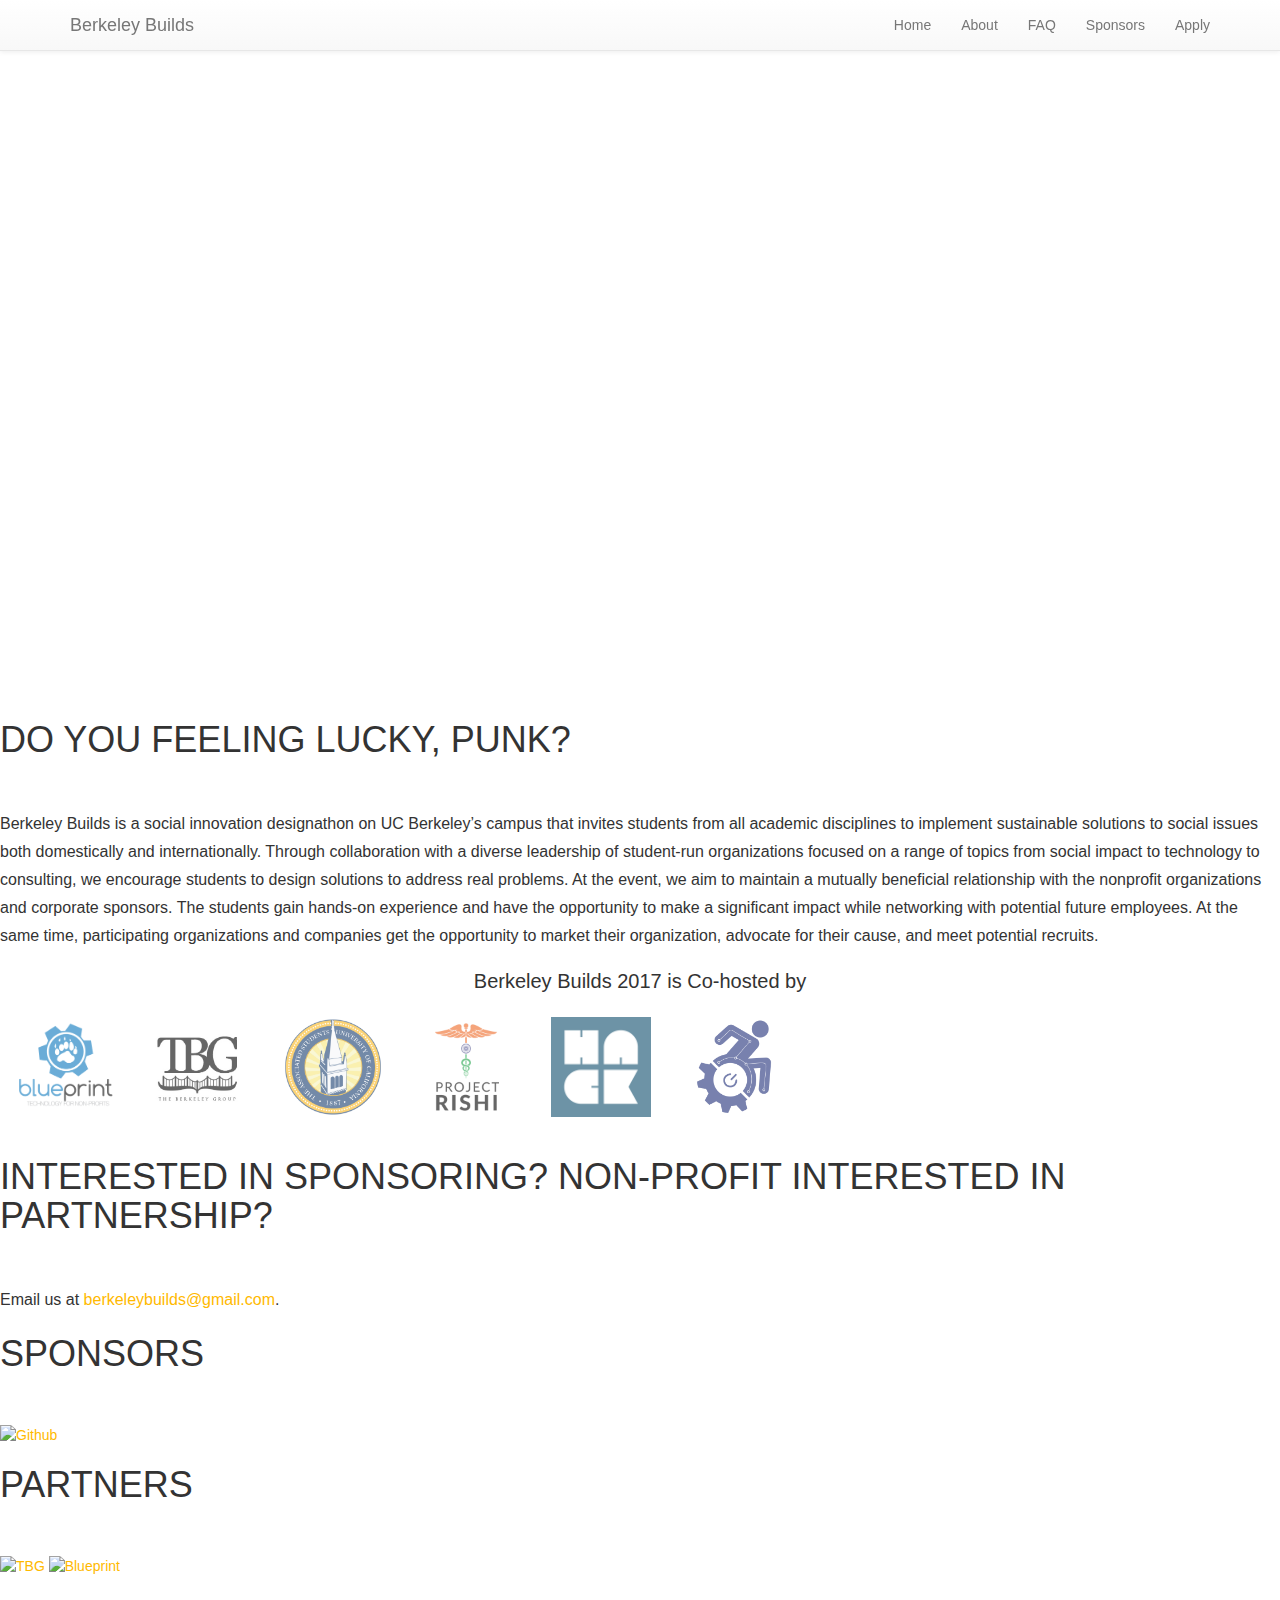
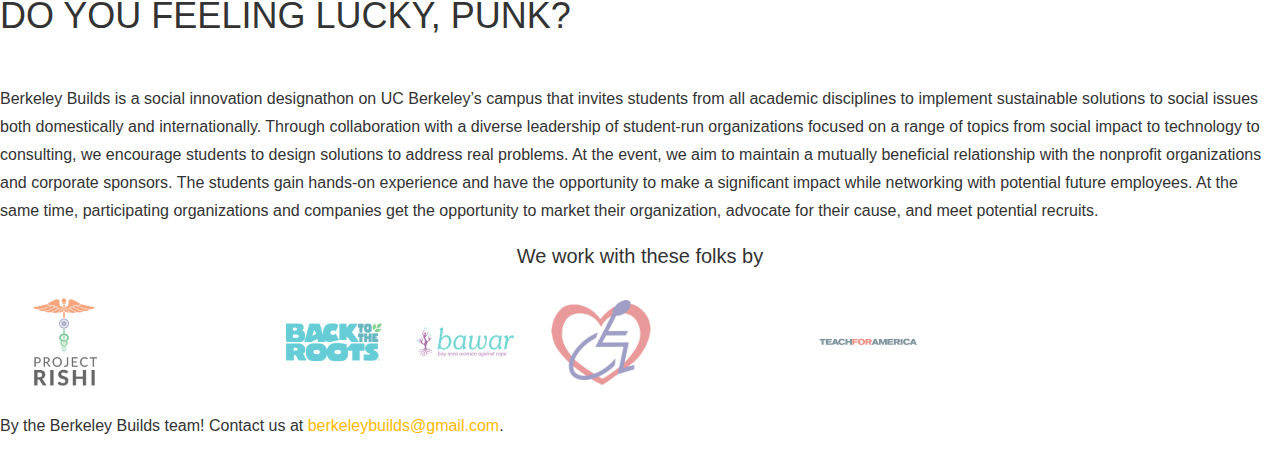
==== index.html @ a1772f3e "Merge branch 'master' of https://github.com/calblueprint/berkeleybuilds" ====
<!DOCTYPE html>
<html lang="en">
<head>
  <!-- General Meta -->
  <meta charset="utf-8">
  <meta name="description" content="Berkley Builds: Social Impact Designathon">
  <meta name="viewport" content="width=device-width, initial-scale=1">
  <title>Berkley Builds: Social Impact Designathon</title>

  <!-- Stylesheets -->
  <link rel="stylesheet" href="css/bootstrap-theme.min.css">
  <link rel="stylesheet" href="css/bootstrap.min.css">
  <link rel="stylesheet" href="css/style.css">

  <!-- Favicon -->
  <link rel="icon" type="image/png" href="assets/img/favi.png">
</head>
<body>
  <!-- Fixed navbar -->
  <nav class="navbar navbar-default navbar-fixed-top">
    <div class="container">
      <div class="navbar-header">
        <a class="navbar-brand" href="#">Berkeley Builds</a>
      </div>
      <div id="navbar" class="navbar-collapse collapse">
        <ul class="nav navbar-nav navbar-right">
          <li><a href="#home">Home</a></li>
          <li><a href="#about">About</a></li>
          <li><a href="#faq">FAQ</a></li>
          <li><a href="#sponsors">Sponsors</a></li>
          <li><a href="https://www.typeform.com">Apply</a></li>
        </ul>
      </div>
    </div>
  </nav>

  <div id="home" class="home"> </div>

  <div id="about" class="section">
    <div class="section-wrapper">
      <div class="section-body">
        <h1>Do you feeling lucky, punk?</h1>
        <p> Berkeley Builds is a social innovation designathon on UC Berkeley’s campus that invites students from all academic disciplines to implement sustainable solutions to social issues both domestically and internationally. Through collaboration with a diverse leadership of student-run organizations focused on a range of topics from social impact to technology to consulting, we encourage students to design solutions to address real problems. At the event, we aim to maintain a mutually beneficial relationship with the nonprofit organizations and corporate sponsors. The students gain hands-on experience and have the opportunity to make a significant impact while networking with potential future employees. At the same time, participating organizations and companies get the opportunity to market their organization, advocate for their cause, and meet potential recruits.
        </p>
        <h2 class="cohost-title"><center>Berkeley Builds 2017 is Co-hosted by</center></h2>
        <a class="cohost blueprint-logo" href="http://www.calblueprint.org/" target="_blank"></a>
        <a class="cohost tbg-logo" href="theberkeleygroup.org/" target="_blank"></a>
        <a class="cohost asuc-logo" href="https://asuc.org" target="_blank"></a>
        <a class="cohost rishi-logo" href="http://www.projectrishi.org" target="_blank"></a>
        <a class="cohost hab-logo" href="https://hackersatberkeley.com" target="_blank"></a>
        <a class="cohost enable_tech-logo" href="https://www.facebook.com/enabletechberkeley" target="_blank"></a>
      </div>
    </div>
  </div>

  <div id="sponsors" class="section">
    <div class="section-wrapper">
      <div class="section-body">
        <h1>Interested in Sponsoring? Non-Profit Interested in Partnership?</h1>
        <p>
            Email us at <a href="mailto:berkeleybuilds@gmail.com?subject=Berkeley%20Builds%202016%20Sponsorship/Partnership%20Inquiry">berkeleybuilds@gmail.com</a>.
        </p>
      </div>
      <div id="sponsors-container">
          <h1>Sponsors</h1>
          <a class="slink" href="https://www.microsoft.com" target="_blank"><img class="sponsor title" data-src="assets/img/sponsors/microsoft.svg" alt="Github"></a>
      </div>
      <div id="partners-container">
          <h1>Partners</h1>
          <a class="slink" href="https://www.kpcb.com" target="_blank"><img class="sponsor sponsor-too-big" data-src="assets/img/sponsors/kpcb.svg" alt="TBG"></a>
          <a class="slink" href="https://www.greylock.com" target="_blank"><img class="sponsor sponsor-too-big" data-src="assets/img/sponsors/greylock-logo.png" alt="Blueprint"></a>
      </div>
    </div>
  </div>

  <div id="nonprofits" class="section">
    <div class="section-wrapper">
      <div class="section-body">
        <h1>Do you feeling lucky, punk?</h1>
        <p>
          Berkeley Builds is a social innovation designathon on UC Berkeley’s campus that invites students from all academic disciplines to implement sustainable solutions to social issues both domestically and internationally. Through collaboration with a diverse leadership of student-run organizations focused on a range of topics from social impact to technology to consulting, we encourage students to design solutions to address real problems. At the event, we aim to maintain a mutually beneficial relationship with the nonprofit organizations and corporate sponsors. The students gain hands-on experience and have the opportunity to make a significant impact while networking with potential future employees. At the same time, participating organizations and companies get the opportunity to market their organization, advocate for their cause, and meet potential recruits.
        </p>
        <h2 class="nonprofit-title"><center>We work with these folks by</center></h2>
        <a class="nonprofit rishi-logo" href="http://www.projectrishi.org" target="_blank"></a>
        <a class="nonprofit acumen-logo" href="http://acumen.org" target="_blank"></a>
        <a class="nonprofit back_to_the_roots-logo" href="https://backtotheroots.com" target="_blank"></a>
        <a class="nonprofit bawar-logo" href="https://www.bawar.org" target="_blank"></a>
        <a class="nonprofit easy_does_it-logo" href="http://www.easydoesitservices.org" target="_blank"></a>
        <a class="nonprofit root_and_rebound-logo" href="http://www.rootandrebound.org" target="_blank"></a>
        <a class="nonprofit teach_for_america-logo" href="http://www.rootandrebound.org" target="_blank"></a>
      </div>
    </div>
  </div>


  <div class="section" id="footer">
    <p>By the Berkeley Builds team! Contact us at <a href="mailto:berkeleybuilds@gmail.com">berkeleybuilds@gmail.com</a>.</p>
  </div>

  <script src="https://code.jquery.com/jquery-1.12.4.min.js" integrity="sha256-ZosEbRLbNQzLpnKIkEdrPv7lOy9C27hHQ+Xp8a4MxAQ=" crossorigin="anonymous"></script>
  <script type="text/javascript" src="js/bootstrap.min.js"></script>
  <script type="text/javascript" src="js/scripts.js"></script>
</body>
</html>
---- css/style.css ----
/* Color Variables

turquoise: 5DCCCB;
yellow: FFD454;

*/

/* Typography */

@font-face {
    font-family: "Phenomena";
    src: url(../fonts/Phenomena-Regular.ttf) format("truetype");
}

p.customfont {
    font-family: "Phenomena", Helvetica, Arial, sans-serif;
}


h1 {
    font-family: Phenomena, Helvetica, Arial,  sans-serif;
    font-size: 36px;
    text-transform: uppercase;
    margin-bottom: 50px;
}

h2 {
    font-family: Phenomena, Helvetica, Arial,  sans-serif;
    font-size: 20px;

}

p {
    font-size: 16px;
    letter-spacing: normal;
    line-height: 28px;
}

a {
    color: #FFB900;
    text-decoration: none;
    -webkit-transition: all 0.3s;
    -moz-transition: all 0.3s;
    -o-transition: all 0.3s;
    transition: all 0.3s;
}

a:hover, a:focus, a:active {
    color: #FFB900;
    text-decoration: none;
    border-bottom: 1px solid #FFB900;
    -webkit-transition: all 0.2s;
    -moz-transition: all 0.2s;
    -o-transition: all 0.2s;
    transition: all 0.2s;
    cursor: pointer;
}

/* Home */

.home {
  width: 100%;
  height: 700px;
  position: relative;
  /*padding: 200px 60px 0px 60px;*/
  background-image: url("../img/illy.png");
  background-size: cover;
  background-position: bottom;
}

.home-title {
  font-family: Phenomena, Helvetica, Arial,  sans-serif;
  font-size:74px;
  color: #FD5C63;
  line-height: 72px;
}

/* About */

.cohost, .nonprofit {
  background-size: contain;
  background-repeat: no-repeat;
  background-position: center;
  height: 100px;
  width: 100px;
  margin: 15px;
  display: inline-block;
  opacity: 0.6;
}

.cohost.blueprint-logo {
  background-image: url("../img/cohosts/blueprint.png");
}

.cohost.tbg-logo {
  background-image: url("../img/cohosts/tbg.png");
}

.cohost.asuc-logo {
  background-image: url("../img/cohosts/asuc.png");
}

.cohost.hab-logo {
  background-image: url("../img/cohosts/hab.png");
}

.cohost.rishi-logo {
  background-image: url("../img/cohosts/rishi.png");
}

.cohost.enable_tech-logo {
  background-image: url("../img/cohosts/enable_tech.png");
}

.nonprofit.rishi-logo {
  background-image: url("../img/nonprofits/rishi.png");
}

.nonprofit.acumen-logo {
  background-image: url("../img/nonprofits/acumen.png");
}

.nonprofit.back_to_the_roots-logo {
  background-image: url("../img/nonprofits/back2daroots.png");
}

.bawar-logo {
  background-image: url("../img/nonprofits/bawar.png");
}

.nonprofit.easy_does_it-logo {
  background-image: url("../img/nonprofits/ezdoesit.png");
}

.nonprofit.root_and_rebound-logo {
  background-image: url("../img/nonprofits/rootandrebound.png");
}

.nonprofit.teach_for_america-logo {
  background-image: url("../img/nonprofits/tfa.png");
}
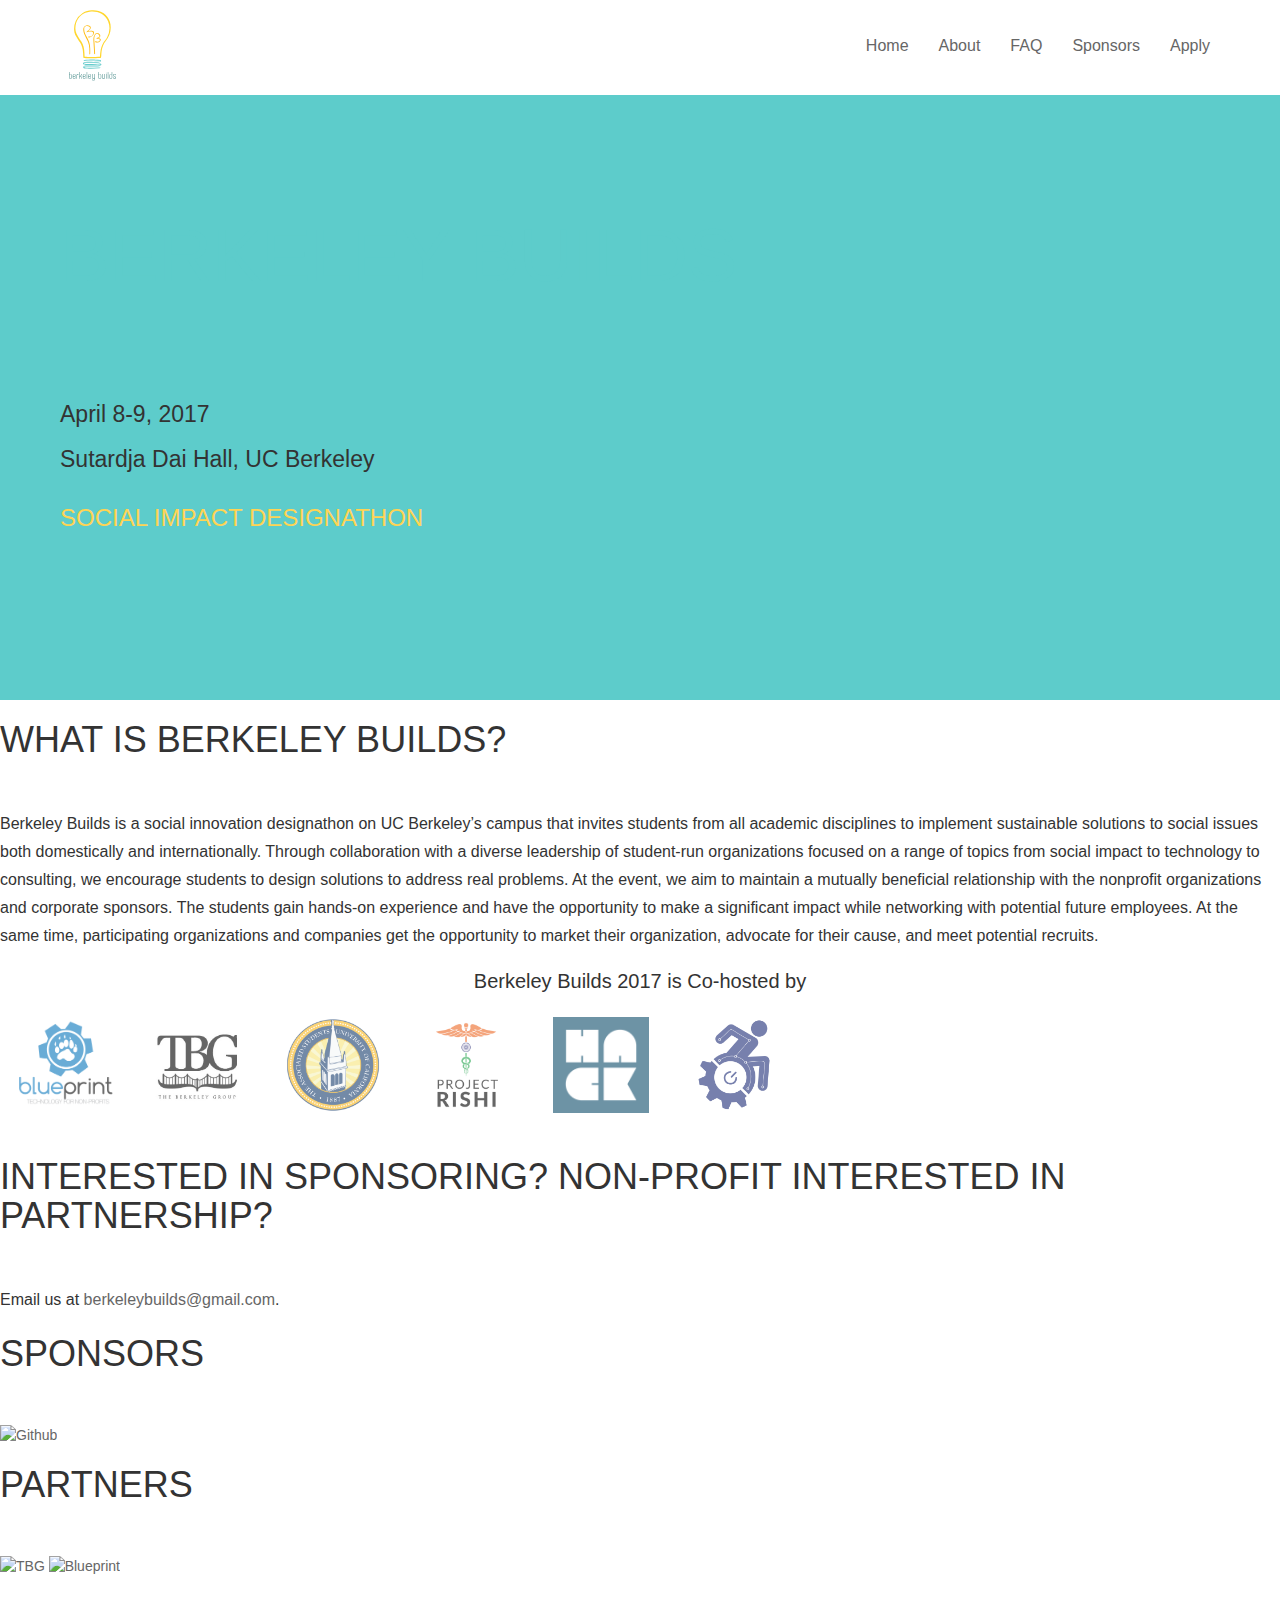
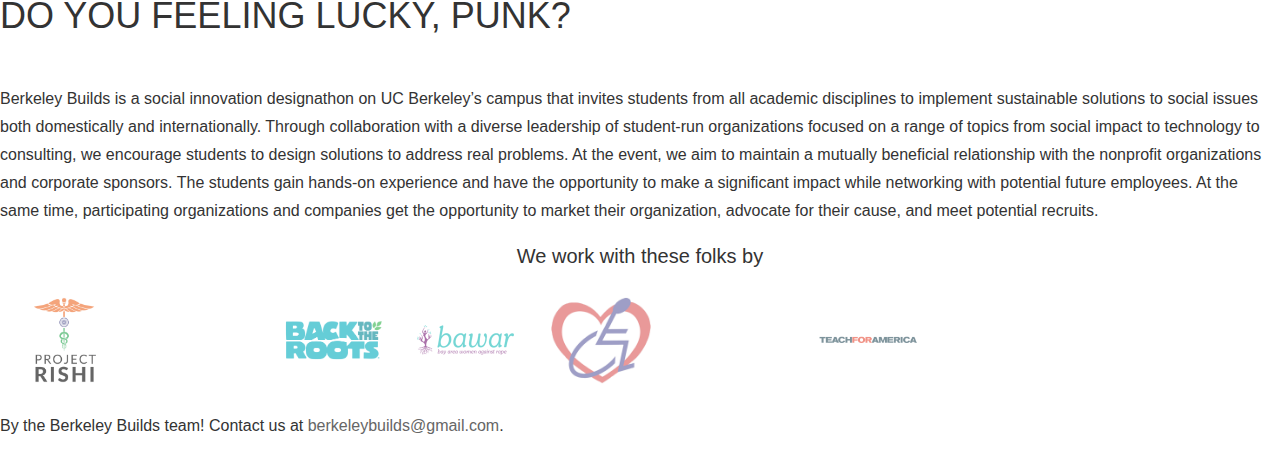
==== commit a642f7c9: "merge stuff and work on navbar" ====
--- a/index.html
+++ b/index.html
@@ -17,10 +17,10 @@
 </head>
 <body>
   <!-- Fixed navbar -->
-  <nav class="navbar navbar-default navbar-fixed-top">
+  <nav class="navbar navbar-fixed-top">
     <div class="container">
       <div class="navbar-header">
-        <a class="navbar-brand" href="#">Berkeley Builds</a>
+        <a class="navbar-brand berkeley_builds-logo" href="#"></a>
       </div>
       <div id="navbar" class="navbar-collapse collapse">
         <ul class="nav navbar-nav navbar-right">
@@ -34,12 +34,18 @@
     </div>
   </nav>
 
-  <div id="home" class="home"> </div>
+  <div id="home" class="home">
+    <h1 class="home-title"> Berkeley Builds </h1>
+    <h2 class="home-sub-title"> Social Impact Designathon </h2>
+    <h3 class="home-info"> April 8-9, 2017 </h3>
+    <h3 class="home-info"> Sutardja Dai Hall, UC Berkeley </h3>
+    <p class="home-button"> Social Impact Designathon </p>
+  </div>
 
   <div id="about" class="section">
     <div class="section-wrapper">
       <div class="section-body">
-        <h1>Do you feeling lucky, punk?</h1>
+        <h1>WHAT IS BERKELEY BUILDS?</h1>
         <p> Berkeley Builds is a social innovation designathon on UC Berkeley’s campus that invites students from all academic disciplines to implement sustainable solutions to social issues both domestically and internationally. Through collaboration with a diverse leadership of student-run organizations focused on a range of topics from social impact to technology to consulting, we encourage students to design solutions to address real problems. At the event, we aim to maintain a mutually beneficial relationship with the nonprofit organizations and corporate sponsors. The students gain hands-on experience and have the opportunity to make a significant impact while networking with potential future employees. At the same time, participating organizations and companies get the opportunity to market their organization, advocate for their cause, and meet potential recruits.
         </p>
         <h2 class="cohost-title"><center>Berkeley Builds 2017 is Co-hosted by</center></h2>
--- a/css/style.css
+++ b/css/style.css
@@ -8,52 +8,57 @@
 /* Typography */
 
 @font-face {
-    font-family: "Phenomena";
-    src: url(../fonts/Phenomena-Regular.ttf) format("truetype");
+  font-family: "Phenomena";
+  src: url(../fonts/Phenomena-Regular.ttf) format("truetype");
 }
 
 p.customfont {
-    font-family: "Phenomena", Helvetica, Arial, sans-serif;
+  font-family: "Phenomena", Helvetica, Arial, sans-serif;
 }
 
 
 h1 {
-    font-family: Phenomena, Helvetica, Arial,  sans-serif;
-    font-size: 36px;
-    text-transform: uppercase;
-    margin-bottom: 50px;
+  font-family: Phenomena, Helvetica, Arial,  sans-serif;
+  font-size: 36px;
+  text-transform: uppercase;
+  margin-bottom: 50px;
 }
 
 h2 {
-    font-family: Phenomena, Helvetica, Arial,  sans-serif;
-    font-size: 20px;
+  font-family: Phenomena, Helvetica, Arial,  sans-serif;
+  font-size: 20px;
+}
 
+h3 {
+  font-family: Phenomena, Helvetica, Arial,  sans-serif;
+  font-size: 15px;
 }
 
 p {
-    font-size: 16px;
-    letter-spacing: normal;
-    line-height: 28px;
+  font-size: 16px;
+  letter-spacing: normal;
+  line-height: 28px;
 }
 
 a {
-    color: #FFB900;
-    text-decoration: none;
-    -webkit-transition: all 0.3s;
-    -moz-transition: all 0.3s;
-    -o-transition: all 0.3s;
-    transition: all 0.3s;
+  color: #666;
+  border-bottom: 4px solid #ffffff;
+  text-decoration: none;
+  -webkit-transition: all 0.3s;
+  -moz-transition: all 0.3s;
+  -o-transition: all 0.3s;
+  transition: all 0.3s;
 }
 
 a:hover, a:focus, a:active {
-    color: #FFB900;
-    text-decoration: none;
-    border-bottom: 1px solid #FFB900;
-    -webkit-transition: all 0.2s;
-    -moz-transition: all 0.2s;
-    -o-transition: all 0.2s;
-    transition: all 0.2s;
-    cursor: pointer;
+  color: #FFD454;
+  text-decoration: none;
+  border-bottom: 4px solid #FFD454;
+  -webkit-transition: all 0.2s;
+  -moz-transition: all 0.2s;
+  -o-transition: all 0.2s;
+  transition: all 0.2s;
+  cursor: pointer;
 }
 
 /* Home */
@@ -62,17 +67,33 @@
   width: 100%;
   height: 700px;
   position: relative;
-  /*padding: 200px 60px 0px 60px;*/
-  background-image: url("../img/illy.png");
-  background-size: cover;
-  background-position: bottom;
+  padding: 200px 60px 0px 60px;
+  background-color: #5DCCCB;
 }
 
 .home-title {
   font-family: Phenomena, Helvetica, Arial,  sans-serif;
   font-size:74px;
-  color: #FD5C63;
+  color: #5DCCCB;
   line-height: 72px;
+}
+
+.home-sub-title{
+    font-size: 36px;
+    color: #5DCCCB;
+}
+
+.home-info{
+    margin-top: 20px;
+    font-size: 23px;
+}
+
+.home-button{
+    font-family: Phenomena, Helvetica, Arial,  sans-serif;
+    font-size:24px;
+    color: #FFD454;
+    line-height: 72px;
+    text-transform: uppercase;
 }
 
 /* About */
@@ -139,3 +160,24 @@
 .nonprofit.teach_for_america-logo {
   background-image: url("../img/nonprofits/tfa.png");
 }
+
+.berkeley_builds-logo {
+  background-image: url("../img/2017bb-lightbulb.svg");
+  background-size: contain;
+  background-repeat: no-repeat;
+  background-position: center;
+  margin: 10px;
+  height: 75px;
+  width: 75px;
+}
+
+/*** NAVBAR ***/
+.navbar-nav li a, .navbar-header a {
+  line-height: 61px;
+  font-size: 16px;
+}
+
+.navbar {
+  background-color: #ffffff;
+  border: 0;
+}
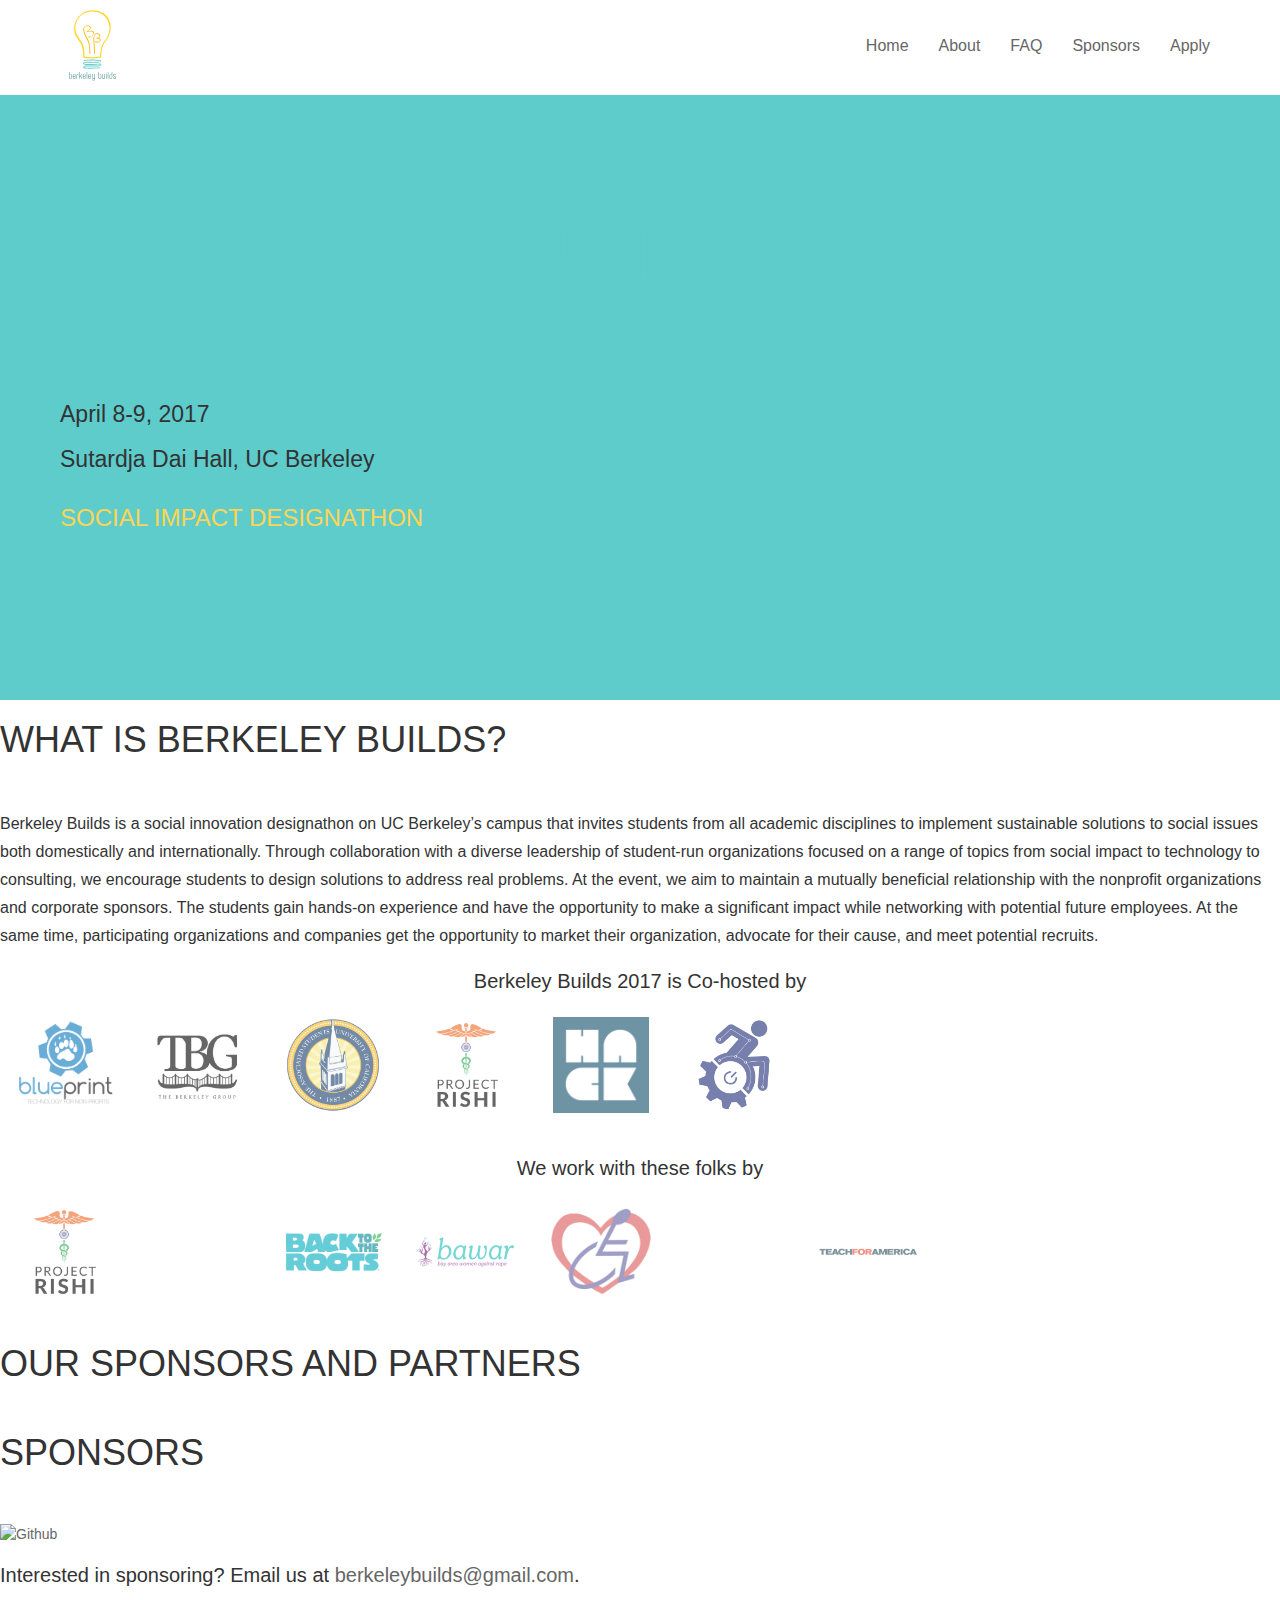
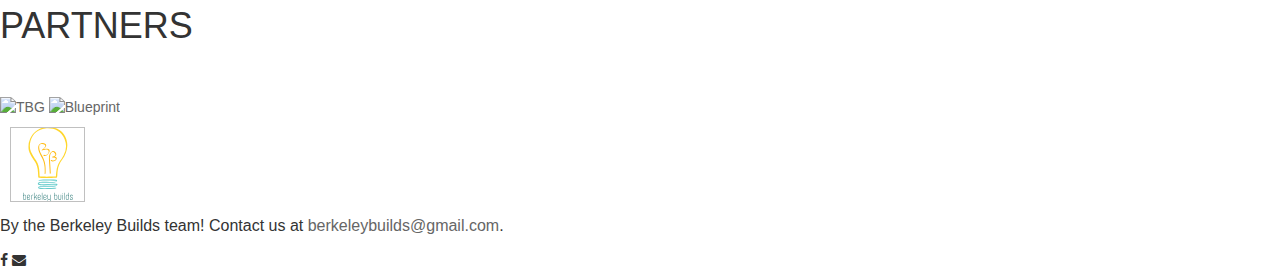
==== commit 0109073b: "Add font awesome, change footer" ====
--- a/index.html
+++ b/index.html
@@ -11,6 +11,7 @@
   <link rel="stylesheet" href="css/bootstrap-theme.min.css">
   <link rel="stylesheet" href="css/bootstrap.min.css">
   <link rel="stylesheet" href="css/style.css">
+  <link rel="stylesheet" href="fonts/font-awesome/css/font-awesome.min.css">
 
   <!-- Favicon -->
   <link rel="icon" type="image/png" href="assets/img/favi.png">
@@ -45,7 +46,7 @@
   <div id="about" class="section">
     <div class="section-wrapper">
       <div class="section-body">
-        <h1>WHAT IS BERKELEY BUILDS?</h1>
+        <h1 class="solo-title">WHAT IS BERKELEY BUILDS?</h1>
         <p> Berkeley Builds is a social innovation designathon on UC Berkeley’s campus that invites students from all academic disciplines to implement sustainable solutions to social issues both domestically and internationally. Through collaboration with a diverse leadership of student-run organizations focused on a range of topics from social impact to technology to consulting, we encourage students to design solutions to address real problems. At the event, we aim to maintain a mutually beneficial relationship with the nonprofit organizations and corporate sponsors. The students gain hands-on experience and have the opportunity to make a significant impact while networking with potential future employees. At the same time, participating organizations and companies get the opportunity to market their organization, advocate for their cause, and meet potential recruits.
         </p>
         <h2 class="cohost-title"><center>Berkeley Builds 2017 is Co-hosted by</center></h2>
@@ -59,33 +60,9 @@
     </div>
   </div>
 
-  <div id="sponsors" class="section">
-    <div class="section-wrapper">
-      <div class="section-body">
-        <h1>Interested in Sponsoring? Non-Profit Interested in Partnership?</h1>
-        <p>
-            Email us at <a href="mailto:berkeleybuilds@gmail.com?subject=Berkeley%20Builds%202016%20Sponsorship/Partnership%20Inquiry">berkeleybuilds@gmail.com</a>.
-        </p>
-      </div>
-      <div id="sponsors-container">
-          <h1>Sponsors</h1>
-          <a class="slink" href="https://www.microsoft.com" target="_blank"><img class="sponsor title" data-src="assets/img/sponsors/microsoft.svg" alt="Github"></a>
-      </div>
-      <div id="partners-container">
-          <h1>Partners</h1>
-          <a class="slink" href="https://www.kpcb.com" target="_blank"><img class="sponsor sponsor-too-big" data-src="assets/img/sponsors/kpcb.svg" alt="TBG"></a>
-          <a class="slink" href="https://www.greylock.com" target="_blank"><img class="sponsor sponsor-too-big" data-src="assets/img/sponsors/greylock-logo.png" alt="Blueprint"></a>
-      </div>
-    </div>
-  </div>
-
   <div id="nonprofits" class="section">
     <div class="section-wrapper">
       <div class="section-body">
-        <h1>Do you feeling lucky, punk?</h1>
-        <p>
-          Berkeley Builds is a social innovation designathon on UC Berkeley’s campus that invites students from all academic disciplines to implement sustainable solutions to social issues both domestically and internationally. Through collaboration with a diverse leadership of student-run organizations focused on a range of topics from social impact to technology to consulting, we encourage students to design solutions to address real problems. At the event, we aim to maintain a mutually beneficial relationship with the nonprofit organizations and corporate sponsors. The students gain hands-on experience and have the opportunity to make a significant impact while networking with potential future employees. At the same time, participating organizations and companies get the opportunity to market their organization, advocate for their cause, and meet potential recruits.
-        </p>
         <h2 class="nonprofit-title"><center>We work with these folks by</center></h2>
         <a class="nonprofit rishi-logo" href="http://www.projectrishi.org" target="_blank"></a>
         <a class="nonprofit acumen-logo" href="http://acumen.org" target="_blank"></a>
@@ -99,8 +76,31 @@
   </div>
 
 
+  <div id="sponsors" class="section">
+    <div class="section-wrapper">
+      <div class="section-body">
+        <h1 class="solo-title">Our Sponsors and Partners</h1>
+      </div>
+      <div id="sponsors-container">
+        <h1 class="solo-title">Sponsors</h1>
+        <a class="slink" href="https://www.microsoft.com" target="_blank"><img class="sponsor title" data-src="assets/img/sponsors/microsoft.svg" alt="Github"></a>
+        <h2>
+          Interested in sponsoring? Email us at <a href="mailto:berkeleybuilds@gmail.com?subject=Berkeley%20Builds%202016%20Sponsorship/Partnership%20Inquiry">berkeleybuilds@gmail.com</a>.
+        </h2>
+      </div>
+      <div id="partners-container">
+        <h1 class="solo-title">Partners</h1>
+        <a class="slink" href="https://www.kpcb.com" target="_blank"><img class="sponsor sponsor-too-big" data-src="assets/img/sponsors/kpcb.svg" alt="TBG"></a>
+        <a class="slink" href="https://www.greylock.com" target="_blank"><img class="sponsor sponsor-too-big" data-src="assets/img/sponsors/greylock-logo.png" alt="Blueprint"></a>
+      </div>
+    </div>
+  </div>
+
   <div class="section" id="footer">
+    <img class="berkeley_builds-logo"></img>
     <p>By the Berkeley Builds team! Contact us at <a href="mailto:berkeleybuilds@gmail.com">berkeleybuilds@gmail.com</a>.</p>
+    <i class="fa fa-facebook" aria-hidden="true"></i>
+    <i class="fa fa-envelope" aria-hidden="true"></i>
   </div>
 
   <script src="https://code.jquery.com/jquery-1.12.4.min.js" integrity="sha256-ZosEbRLbNQzLpnKIkEdrPv7lOy9C27hHQ+Xp8a4MxAQ=" crossorigin="anonymous"></script>
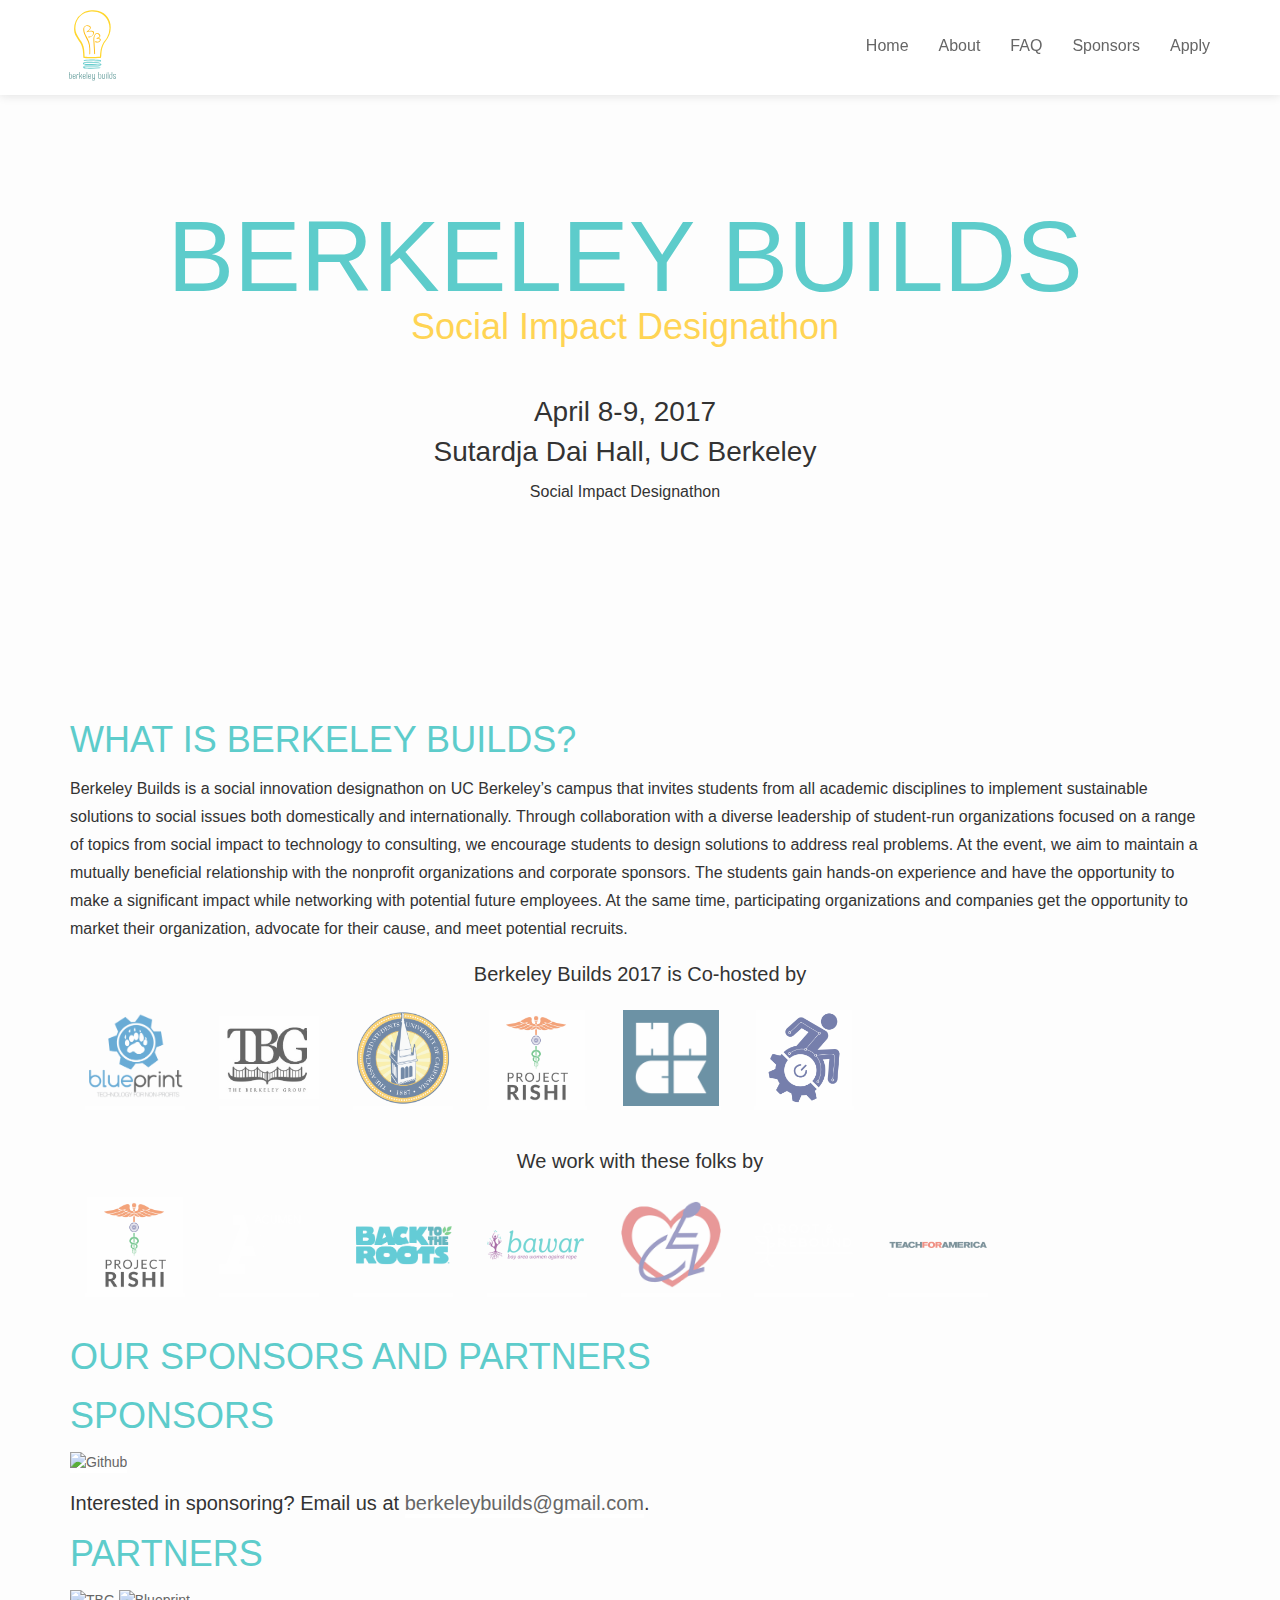
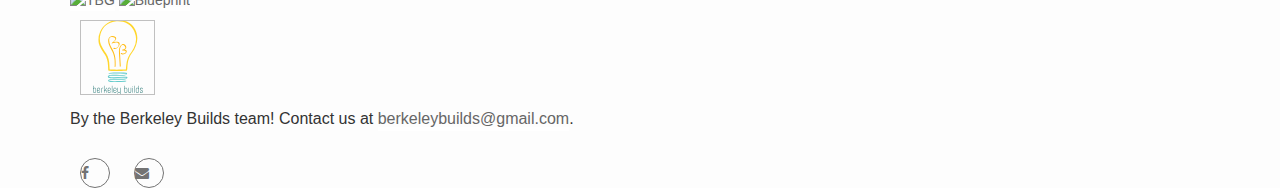
==== commit a1b44c44: "Fix merge conflicts" ====
--- a/index.html
+++ b/index.html
@@ -35,13 +35,17 @@
     </div>
   </nav>
 
-  <div id="home" class="home">
-    <h1 class="home-title"> Berkeley Builds </h1>
-    <h2 class="home-sub-title"> Social Impact Designathon </h2>
-    <h3 class="home-info"> April 8-9, 2017 </h3>
-    <h3 class="home-info"> Sutardja Dai Hall, UC Berkeley </h3>
-    <p class="home-button"> Social Impact Designathon </p>
-  </div>
+  <div class="container">
+    <div id="home" class="home row">
+      <div class="col-md-12 text-center">
+        <h1 class="home-title"> Berkeley Builds </h1>
+        <h2 class="home-sub-title"> Social Impact Designathon </h2>
+        <h3 class="home-info"> April 8-9, 2017 </h3>
+        <h3 class="home-info"> Sutardja Dai Hall, UC Berkeley </h3>
+        <p class="home-button"> Social Impact Designathon </p>
+      </div>
+    </div>
+
 
   <div id="about" class="section">
     <div class="section-wrapper">
@@ -103,6 +107,8 @@
     <i class="fa fa-envelope" aria-hidden="true"></i>
   </div>
 
+  </div>
+
   <script src="https://code.jquery.com/jquery-1.12.4.min.js" integrity="sha256-ZosEbRLbNQzLpnKIkEdrPv7lOy9C27hHQ+Xp8a4MxAQ=" crossorigin="anonymous"></script>
   <script type="text/javascript" src="js/bootstrap.min.js"></script>
   <script type="text/javascript" src="js/scripts.js"></script>
--- a/css/style.css
+++ b/css/style.css
@@ -9,28 +9,32 @@
 
 @font-face {
   font-family: "Phenomena";
-  src: url(../fonts/Phenomena-Regular.ttf) format("truetype");
+  src: url(../fonts/Phenomena-Regular.otf) format("truetype");
+}
+
+@font-face {
+  font-family: "Phenomena Bold";
+  src: url(../fonts/Phenomena-Bold.otf) format("truetype");
 }
 
 p.customfont {
-  font-family: "Phenomena", Helvetica, Arial, sans-serif;
-}
-
+  font-family: "Phenomena Bold", "Phenomena", Helvetica, Arial, sans-serif;
+}
 
 h1 {
-  font-family: Phenomena, Helvetica, Arial,  sans-serif;
+  font-family: "Phenomena Bold", Helvetica, Arial,  sans-serif;
   font-size: 36px;
   text-transform: uppercase;
   margin-bottom: 50px;
 }
 
 h2 {
-  font-family: Phenomena, Helvetica, Arial,  sans-serif;
+  font-family: "Phenomena Bold", Helvetica, Arial,  sans-serif;
   font-size: 20px;
 }
 
 h3 {
-  font-family: Phenomena, Helvetica, Arial,  sans-serif;
+  font-family: "Phenomena Bold", Helvetica, Arial,  sans-serif;
   font-size: 15px;
 }
 
@@ -61,6 +65,46 @@
   cursor: pointer;
 }
 
+.solo-title {
+  color:#5DCCCB;
+  margin-bottom: 15px;
+}
+
+body {
+  background-color: #fdfdfd;
+}
+
+/* Buttons */
+
+i {
+    display: inline-block;
+    border-radius: 100px;
+    border: 1px solid #737373;
+    width: 30px;
+    height: 30px;
+    margin-top: 15px;
+    margin-left: 10px;
+    margin-right: 10px;
+    -webkit-transition: all 0.3s;
+    -moz-transition: all 0.3s;
+    -o-transition: all 0.3s;
+    transition: all 0.3s;
+}
+
+i:hover {
+    border: 1px solid transparent ;
+    -webkit-transition: all 0.3s;
+    -moz-transition: all 0.3s;
+    -o-transition: all 0.3s;
+    transition: all 0.3s;
+    cursor: pointer;
+}
+
+.fa:before {
+    line-height: 28px;
+    color: #737373;
+}
+
 /* Home */
 
 .home {
@@ -68,32 +112,34 @@
   height: 700px;
   position: relative;
   padding: 200px 60px 0px 60px;
-  background-color: #5DCCCB;
 }
 
 .home-title {
   font-family: Phenomena, Helvetica, Arial,  sans-serif;
-  font-size:74px;
+  font-size: 100px;
   color: #5DCCCB;
   line-height: 72px;
 }
 
-.home-sub-title{
-    font-size: 36px;
-    color: #5DCCCB;
-}
-
-.home-info{
-    margin-top: 20px;
-    font-size: 23px;
-}
-
-.home-button{
-    font-family: Phenomena, Helvetica, Arial,  sans-serif;
-    font-size:24px;
-    color: #FFD454;
-    line-height: 72px;
-    text-transform: uppercase;
+.home-sub-title {
+  font-size: 36px;
+  color: #FFD454;
+  margin-top: -35px;
+  margin-bottom: 50px;
+}
+
+.home-info {
+  margin-top: 10px;
+  font-size: 28px;
+}
+
+.home-apply-button {
+  font-family: Phenomena, Helvetica, Arial,  sans-serif;
+  font-size: 36px;
+  color: #FFD454;
+  line-height: 72px;
+  text-transform: uppercase;
+  /* more button stuff*/
 }
 
 /* About */
@@ -171,7 +217,8 @@
   width: 75px;
 }
 
-/*** NAVBAR ***/
+/* Navbar */
+
 .navbar-nav li a, .navbar-header a {
   line-height: 61px;
   font-size: 16px;
@@ -180,4 +227,5 @@
 .navbar {
   background-color: #ffffff;
   border: 0;
-}
+  box-shadow: 0px 0px 10px #ddd;
+}
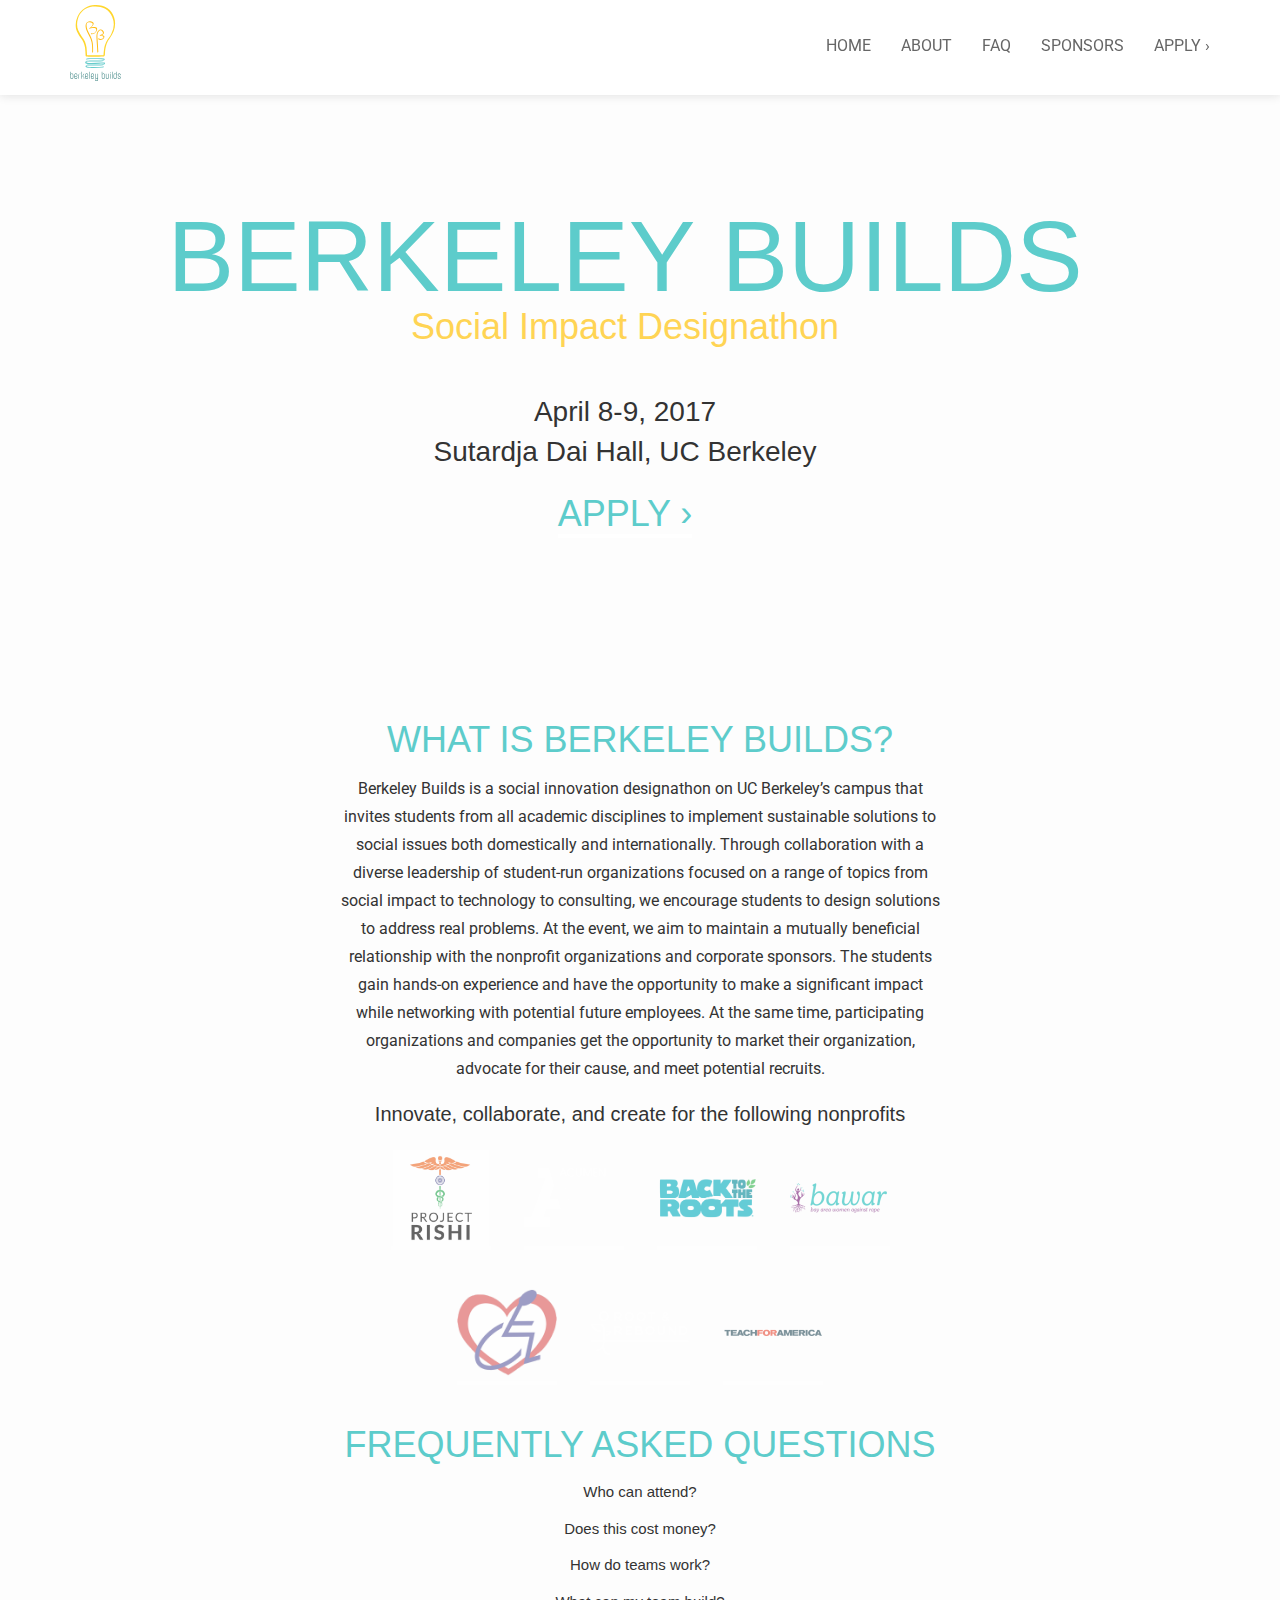
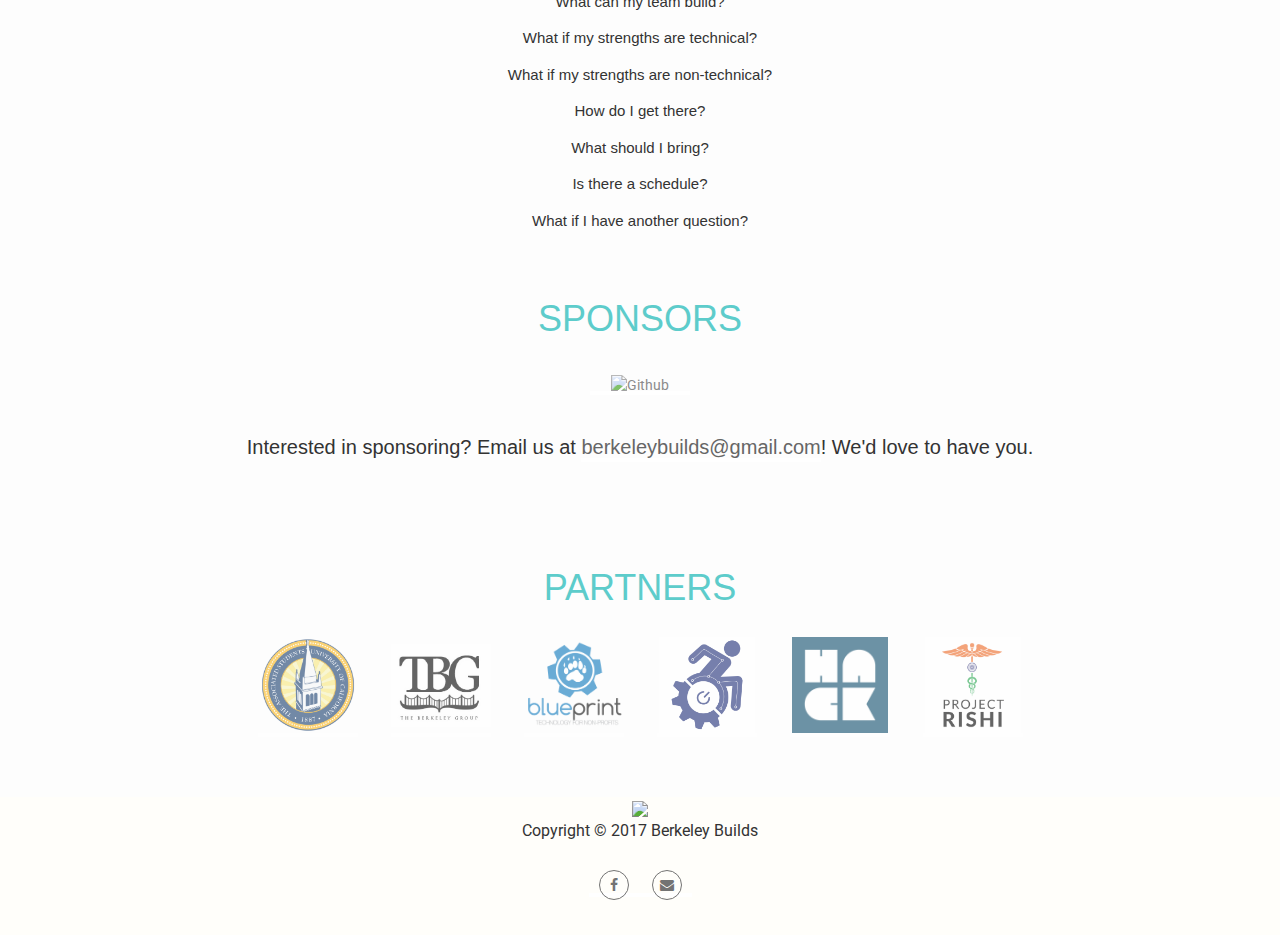
==== commit 9114d736: "Add tier styling for sponsors" ====
--- a/index.html
+++ b/index.html
@@ -12,6 +12,7 @@
   <link rel="stylesheet" href="css/bootstrap.min.css">
   <link rel="stylesheet" href="css/style.css">
   <link rel="stylesheet" href="fonts/font-awesome/css/font-awesome.min.css">
+  <link rel="stylesheet" href="https://fonts.googleapis.com/css?family=Roboto">
 
   <!-- Favicon -->
   <link rel="icon" type="image/png" href="assets/img/favi.png">
@@ -25,89 +26,102 @@
       </div>
       <div id="navbar" class="navbar-collapse collapse">
         <ul class="nav navbar-nav navbar-right">
-          <li><a href="#home">Home</a></li>
-          <li><a href="#about">About</a></li>
+          <li><a href="#home">HOME</a></li>
+          <li><a href="#about">ABOUT</a></li>
           <li><a href="#faq">FAQ</a></li>
-          <li><a href="#sponsors">Sponsors</a></li>
-          <li><a href="https://www.typeform.com">Apply</a></li>
+          <li><a href="#sponsors">SPONSORS</a></li>
+          <li><a href="https://www.typeform.com">APPLY &rsaquo;</a></li>
         </ul>
       </div>
     </div>
   </nav>
 
   <div class="container">
-    <div id="home" class="home row">
+    <section id="home" class="home row">
       <div class="col-md-12 text-center">
         <h1 class="home-title"> Berkeley Builds </h1>
         <h2 class="home-sub-title"> Social Impact Designathon </h2>
         <h3 class="home-info"> April 8-9, 2017 </h3>
         <h3 class="home-info"> Sutardja Dai Hall, UC Berkeley </h3>
-        <p class="home-button"> Social Impact Designathon </p>
-      </div>
+        <a class="home-apply-button" href="https://www.typeform.com"> Apply &rsaquo;</a>
+      </section>
     </div>
 
 
-  <div id="about" class="section">
-    <div class="section-wrapper">
-      <div class="section-body">
-        <h1 class="solo-title">WHAT IS BERKELEY BUILDS?</h1>
-        <p> Berkeley Builds is a social innovation designathon on UC Berkeley’s campus that invites students from all academic disciplines to implement sustainable solutions to social issues both domestically and internationally. Through collaboration with a diverse leadership of student-run organizations focused on a range of topics from social impact to technology to consulting, we encourage students to design solutions to address real problems. At the event, we aim to maintain a mutually beneficial relationship with the nonprofit organizations and corporate sponsors. The students gain hands-on experience and have the opportunity to make a significant impact while networking with potential future employees. At the same time, participating organizations and companies get the opportunity to market their organization, advocate for their cause, and meet potential recruits.
-        </p>
-        <h2 class="cohost-title"><center>Berkeley Builds 2017 is Co-hosted by</center></h2>
-        <a class="cohost blueprint-logo" href="http://www.calblueprint.org/" target="_blank"></a>
-        <a class="cohost tbg-logo" href="theberkeleygroup.org/" target="_blank"></a>
-        <a class="cohost asuc-logo" href="https://asuc.org" target="_blank"></a>
-        <a class="cohost rishi-logo" href="http://www.projectrishi.org" target="_blank"></a>
-        <a class="cohost hab-logo" href="https://hackersatberkeley.com" target="_blank"></a>
-        <a class="cohost enable_tech-logo" href="https://www.facebook.com/enabletechberkeley" target="_blank"></a>
+  <section id="about">
+    <div class="section-body">
+      <h1 class="solo-title">WHAT IS BERKELEY BUILDS?</h1>
+      <p> Berkeley Builds is a social innovation designathon on UC Berkeley’s campus that invites students from all academic disciplines to implement sustainable solutions to social issues both domestically and internationally. Through collaboration with a diverse leadership of student-run organizations focused on a range of topics from social impact to technology to consulting, we encourage students to design solutions to address real problems. At the event, we aim to maintain a mutually beneficial relationship with the nonprofit organizations and corporate sponsors. The students gain hands-on experience and have the opportunity to make a significant impact while networking with potential future employees. At the same time, participating organizations and companies get the opportunity to market their organization, advocate for their cause, and meet potential recruits.
+      </p>
+    </div>
+  </section>
+
+  <section id="nonprofits">
+    <div class="section-body">
+      <h2 class="nonprofit-title"><center>Innovate, collaborate, and create for the following nonprofits</center></h2>
+      <a class="nonprofit rishi-logo" href="http://www.projectrishi.org" target="_blank"></a>
+      <a class="nonprofit acumen-logo" href="http://acumen.org" target="_blank"></a>
+      <a class="nonprofit back_to_the_roots-logo" href="https://backtotheroots.com" target="_blank"></a>
+      <a class="nonprofit bawar-logo" href="https://www.bawar.org" target="_blank"></a>
+      <a class="nonprofit easy_does_it-logo" href="http://www.easydoesitservices.org" target="_blank"></a>
+      <a class="nonprofit root_and_rebound-logo" href="http://www.rootandrebound.org" target="_blank"></a>
+      <a class="nonprofit teach_for_america-logo" href="http://www.rootandrebound.org" target="_blank"></a>
+    </div>
+  </section>
+
+  <section id="faq">
+    <div class="section-body">
+      <h1 class="solo-title">FREQUENTLY ASKED QUESTIONS</h1>
+      <h3>Who can attend?</h3>
+      <h3>Does this cost money?</h3>
+      <h3>How do teams work?</h3>
+      <h3>What can my team build?</h3>
+      <h3>What if my strengths are technical?</h3>
+      <h3>What if my strengths are non-technical?</h3>
+      <h3>How do I get there?</h3>
+      <h3>What should I bring?</h3>
+      <h3>Is there a schedule?</h3>
+      <h3>What if I have another question?</h3>
+    </div>
+  </section>
+
+
+
+  <section id="sponsors" class="sponsors">
+    <h1 class="solo-title">Sponsors</h1>
+    <div class="some grid thing">
+      <div class="tier gold">
+        <a href="https://github.com" target="_blank"><img src="img/sponsors/github.png" alt="Github"></img></a>
+      </div>
+      <div class="tier silver">
+      </div>
+      <div class="tier bronze">
       </div>
     </div>
-  </div>
+    <h2>Interested in sponsoring? Email us at <a href="mailto:berkeleybuilds@gmail.com?subject=Berkeley%20Builds%202016%20Sponsorship/Partnership%20Inquiry">berkeleybuilds@gmail.com</a>! We'd love to have you.</h2>
+  </section>
 
-  <div id="nonprofits" class="section">
-    <div class="section-wrapper">
-      <div class="section-body">
-        <h2 class="nonprofit-title"><center>We work with these folks by</center></h2>
-        <a class="nonprofit rishi-logo" href="http://www.projectrishi.org" target="_blank"></a>
-        <a class="nonprofit acumen-logo" href="http://acumen.org" target="_blank"></a>
-        <a class="nonprofit back_to_the_roots-logo" href="https://backtotheroots.com" target="_blank"></a>
-        <a class="nonprofit bawar-logo" href="https://www.bawar.org" target="_blank"></a>
-        <a class="nonprofit easy_does_it-logo" href="http://www.easydoesitservices.org" target="_blank"></a>
-        <a class="nonprofit root_and_rebound-logo" href="http://www.rootandrebound.org" target="_blank"></a>
-        <a class="nonprofit teach_for_america-logo" href="http://www.rootandrebound.org" target="_blank"></a>
-      </div>
-    </div>
-  </div>
+  <section id="partners">
+    <h1 class="solo-title">Partners</h1>
+    <a class="cohost asuc-logo" href="https://asuc.org" target="_blank"></a>
+    <a class="cohost tbg-logo" href="theberkeleygroup.org/" target="_blank"></a>
+    <a class="cohost blueprint-logo" href="http://www.calblueprint.org/" target="_blank"></a>
+    <a class="cohost enable_tech-logo" href="https://www.facebook.com/enabletechberkeley" target="_blank"></a>
+    <a class="cohost hab-logo" href="https://hackersatberkeley.com" target="_blank"></a>
+    <a class="cohost rishi-logo" href="http://www.projectrishi.org" target="_blank"></a>
+  </section>
 
+  <section class="footer">
+    <img src="img/2017bb-lightbulb2.png" class="footer-logo"></img>
+    <p>Copyright © 2017 Berkeley Builds</p>
+    <a href="https://www.facebook.com/events/1015426511861136/">
+      <i class="fa fa-facebook" aria-hidden="true"></i>
+    </a>
+    <a href="mailto:berkeleybuilds@gmail.com">
+      <i class="fa fa-envelope" aria-hidden="true"></i>
+    </a>
+  </section>
 
-  <div id="sponsors" class="section">
-    <div class="section-wrapper">
-      <div class="section-body">
-        <h1 class="solo-title">Our Sponsors and Partners</h1>
-      </div>
-      <div id="sponsors-container">
-        <h1 class="solo-title">Sponsors</h1>
-        <a class="slink" href="https://www.microsoft.com" target="_blank"><img class="sponsor title" data-src="assets/img/sponsors/microsoft.svg" alt="Github"></a>
-        <h2>
-          Interested in sponsoring? Email us at <a href="mailto:berkeleybuilds@gmail.com?subject=Berkeley%20Builds%202016%20Sponsorship/Partnership%20Inquiry">berkeleybuilds@gmail.com</a>.
-        </h2>
-      </div>
-      <div id="partners-container">
-        <h1 class="solo-title">Partners</h1>
-        <a class="slink" href="https://www.kpcb.com" target="_blank"><img class="sponsor sponsor-too-big" data-src="assets/img/sponsors/kpcb.svg" alt="TBG"></a>
-        <a class="slink" href="https://www.greylock.com" target="_blank"><img class="sponsor sponsor-too-big" data-src="assets/img/sponsors/greylock-logo.png" alt="Blueprint"></a>
-      </div>
-    </div>
-  </div>
-
-  <div class="section" id="footer">
-    <img class="berkeley_builds-logo"></img>
-    <p>By the Berkeley Builds team! Contact us at <a href="mailto:berkeleybuilds@gmail.com">berkeleybuilds@gmail.com</a>.</p>
-    <i class="fa fa-facebook" aria-hidden="true"></i>
-    <i class="fa fa-envelope" aria-hidden="true"></i>
-  </div>
-
-  </div>
 
   <script src="https://code.jquery.com/jquery-1.12.4.min.js" integrity="sha256-ZosEbRLbNQzLpnKIkEdrPv7lOy9C27hHQ+Xp8a4MxAQ=" crossorigin="anonymous"></script>
   <script type="text/javascript" src="js/bootstrap.min.js"></script>
--- a/css/style.css
+++ b/css/style.css
@@ -6,6 +6,7 @@
 */
 
 /* Typography */
+@import url('https://fonts.googleapis.com/css?family=Roboto');
 
 @font-face {
   font-family: "Phenomena";
@@ -18,7 +19,12 @@
 }
 
 p.customfont {
-  font-family: "Phenomena Bold", "Phenomena", Helvetica, Arial, sans-serif;
+  font-family: "Roboto", "Phenomena Bold", "Phenomena", Helvetica, Arial, sans-serif;
+}
+
+body {
+  background-color: #fdfdfd;
+  font-family: "Roboto", sans-serif; /* Can't seem to get this roboto thing working */
 }
 
 h1 {
@@ -68,10 +74,6 @@
 .solo-title {
   color:#5DCCCB;
   margin-bottom: 15px;
-}
-
-body {
-  background-color: #fdfdfd;
 }
 
 /* Buttons */
@@ -105,6 +107,29 @@
     color: #737373;
 }
 
+/* Navbar */
+
+.navbar-nav li a, .navbar-header a {
+  line-height: 61px;
+  font-size: 16px;
+}
+
+.navbar {
+  background-color: #ffffff;
+  border: 0;
+  box-shadow: 0px 0px 10px #ddd;
+}
+
+.berkeley_builds-logo {
+  background-image: url("../img/2017bb-lightbulb.svg");
+  background-size: contain;
+  background-repeat: no-repeat;
+  background-position: center;
+  margin: 5px;
+  height: 80px;
+  width: 80px;
+}
+
 /* Home */
 
 .home {
@@ -136,10 +161,20 @@
 .home-apply-button {
   font-family: Phenomena, Helvetica, Arial,  sans-serif;
   font-size: 36px;
-  color: #FFD454;
+  color: #5DCCCB;
   line-height: 72px;
   text-transform: uppercase;
   /* more button stuff*/
+}
+
+/* Sections */
+
+.section-body {
+  width: 100%;
+  max-width: 600px;
+  text-align: center;
+  margin: 0 auto;
+  position: relative;
 }
 
 /* About */
@@ -207,25 +242,58 @@
   background-image: url("../img/nonprofits/tfa.png");
 }
 
-.berkeley_builds-logo {
-  background-image: url("../img/2017bb-lightbulb.svg");
-  background-size: contain;
-  background-repeat: no-repeat;
-  background-position: center;
-  margin: 10px;
-  height: 75px;
-  width: 75px;
-}
-
-/* Navbar */
-
-.navbar-nav li a, .navbar-header a {
-  line-height: 61px;
-  font-size: 16px;
-}
-
-.navbar {
-  background-color: #ffffff;
-  border: 0;
-  box-shadow: 0px 0px 10px #ddd;
-}
+/* Sponsors */
+
+section#sponsors {
+  text-align: center;
+  padding-top: 40px;
+  padding-bottom: 40px; }
+  section#sponsors .sponsors {
+    background-color: #ffffff; }
+  section#sponsors p {
+    color: #0b3b4b;
+    font-size: 1.4em;
+    padding: 16px;
+    margin: 0; }
+  section#sponsors img {
+    opacity: 0.75;
+    padding: 1.5em;
+    vertical-align: middle; }
+  section#sponsors .tier {
+    padding: 0 5%; }
+  section#sponsors a, section#sponsors a:visited {
+    text-decoration: none; }
+  section#sponsors img:hover {
+    opacity: 1; }
+  section#sponsors .super-plat img {
+    max-width: 400px;
+    max-height: 150px; }
+  section#sponsors .plat img {
+    max-width: 350px;
+    max-height: 200px; }
+  section#sponsors .gold img {
+    max-width: 250px;
+    max-height: 125px; }
+  section#sponsors .silver img {
+    max-width: 150px;
+    max-height: 100px; }
+  section#sponsors .bronze img {
+    max-width: 125px;
+    max-height: 75px; }
+
+section#partners {
+  text-align: center;
+  padding-top: 40px;
+  padding-bottom: 40px; }
+
+/* Footer */
+
+.footer {
+  background: #fffefa;
+  text-align: center;
+  padding-bottom: 35px;
+}
+
+.footer-logo {
+  width:150px;
+}
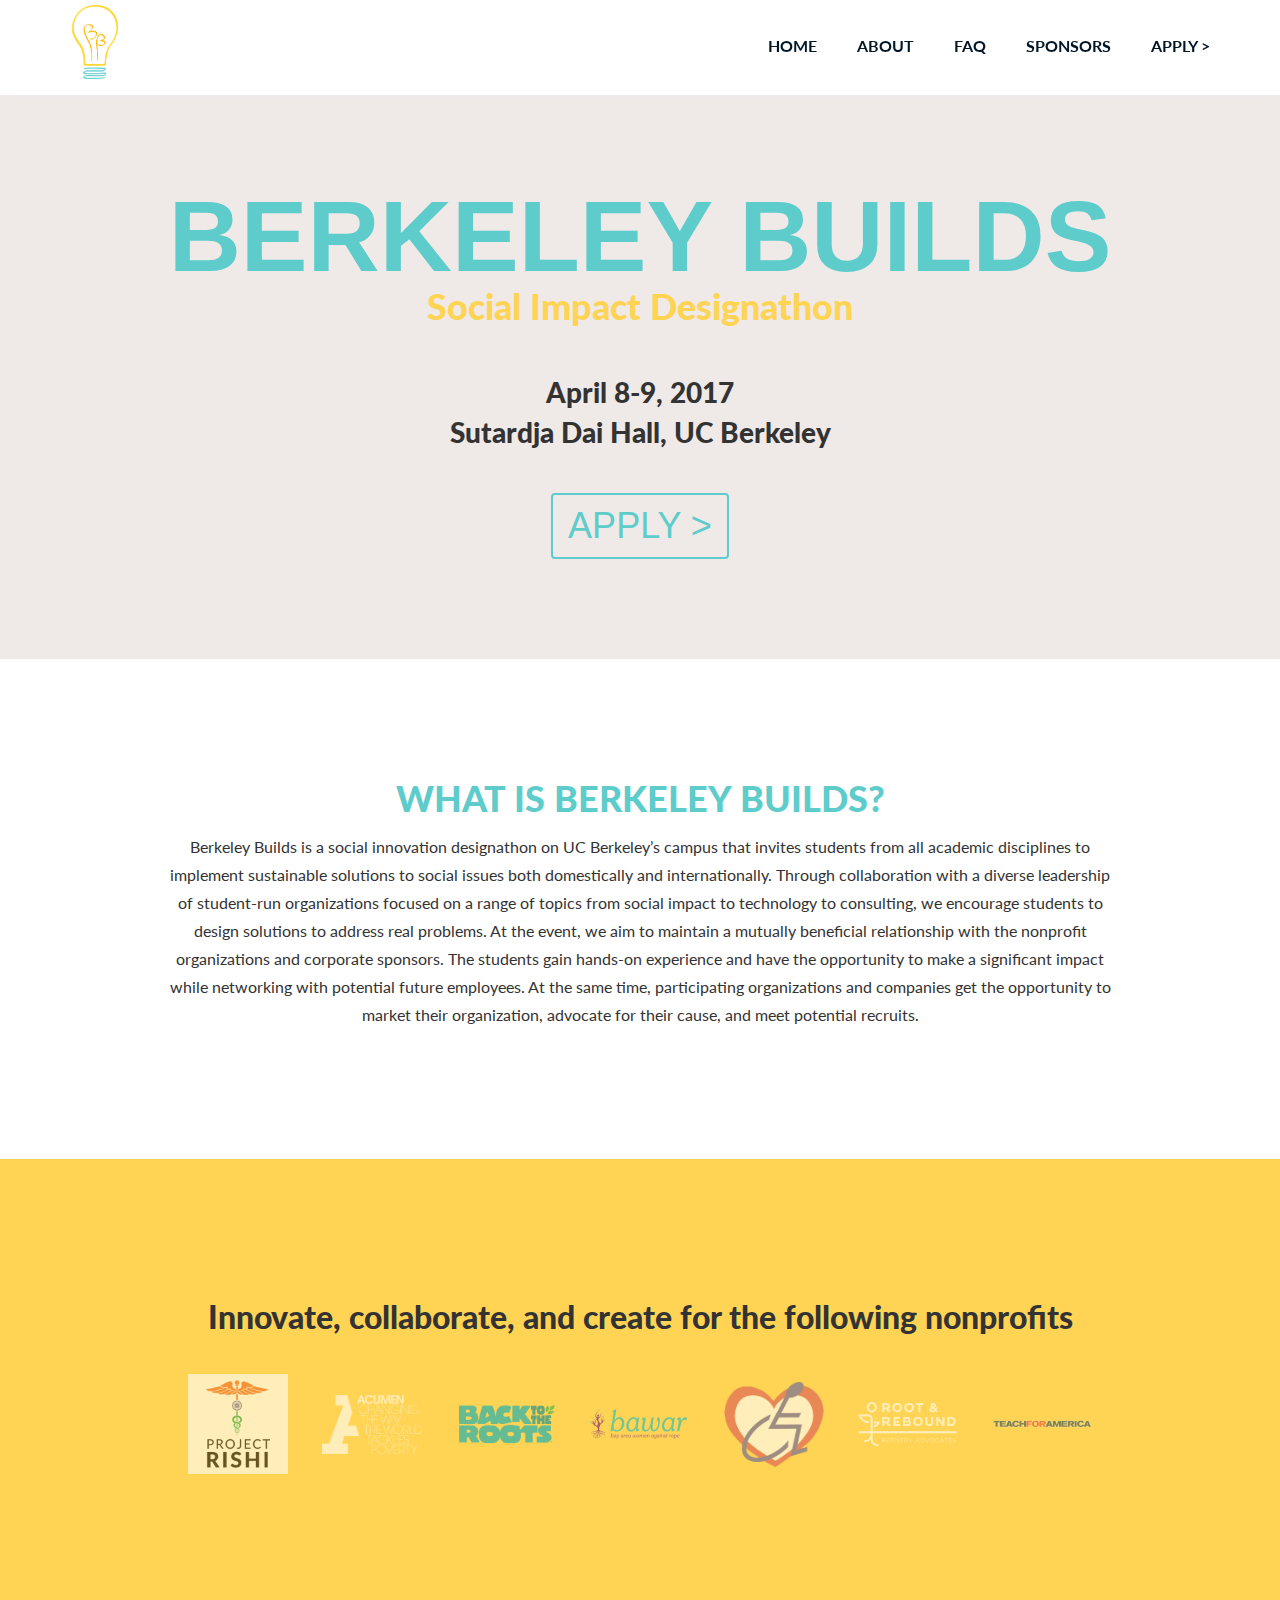
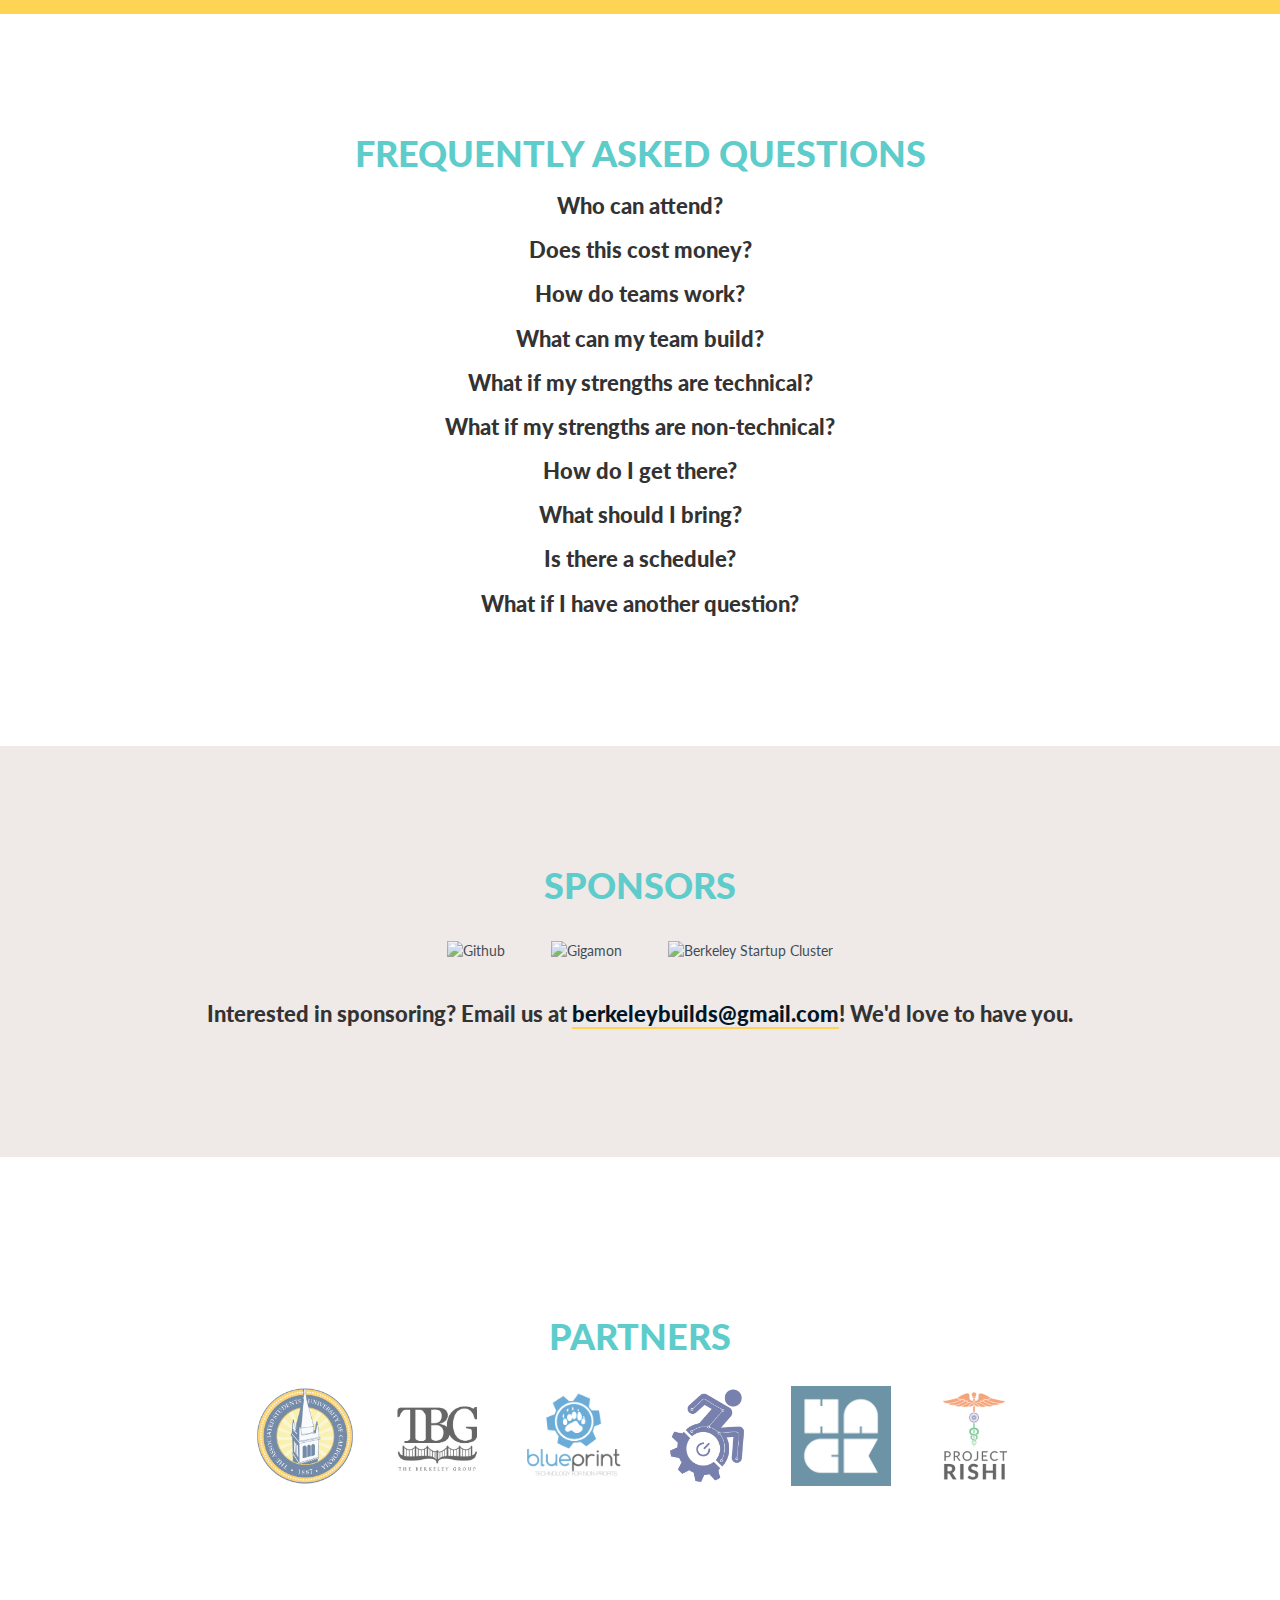
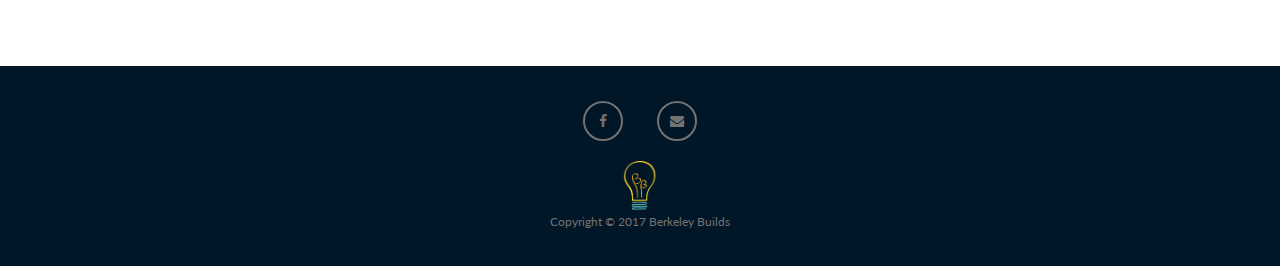
==== commit c5e0b1ef: "make site less ugly. it's still pretty ugly" ====
--- a/index.html
+++ b/index.html
@@ -22,6 +22,11 @@
   <nav class="navbar navbar-fixed-top">
     <div class="container">
       <div class="navbar-header">
+        <button type="button" class="navbar-toggle collapsed" data-toggle="collapse" data-target="#navbar">
+            <span class="icon-bar"></span>
+            <span class="icon-bar"></span>
+            <span class="icon-bar"></span>
+          </button>
         <a class="navbar-brand berkeley_builds-logo" href="#"></a>
       </div>
       <div id="navbar" class="navbar-collapse collapse">
@@ -30,98 +35,123 @@
           <li><a href="#about">ABOUT</a></li>
           <li><a href="#faq">FAQ</a></li>
           <li><a href="#sponsors">SPONSORS</a></li>
-          <li><a href="https://www.typeform.com">APPLY &rsaquo;</a></li>
+          <li><a href="https://www.typeform.com">APPLY ></a></li>
         </ul>
       </div>
     </div>
   </nav>
 
-  <div class="container">
-    <section id="home" class="home row">
-      <div class="col-md-12 text-center">
-        <h1 class="home-title"> Berkeley Builds </h1>
-        <h2 class="home-sub-title"> Social Impact Designathon </h2>
-        <h3 class="home-info"> April 8-9, 2017 </h3>
-        <h3 class="home-info"> Sutardja Dai Hall, UC Berkeley </h3>
-        <a class="home-apply-button" href="https://www.typeform.com"> Apply &rsaquo;</a>
+  <div class="home-container" id="home">
+    <div class="container">
+      <section class="home row">
+        <div class="col-md-12 text-center">
+          <h1 class="home-title"> Berkeley Builds </h1>
+          <h2 class="home-sub-title"> Social Impact Designathon </h2>
+          <h3 class="home-info"> April 8-9, 2017 </h3>
+          <h3 class="home-info"> Sutardja Dai Hall, UC Berkeley </h3>
+          <a class="home-apply-button" href="https://www.typeform.com">APPLY ></a>
+        </div>
       </section>
     </div>
+  </div>
+
+  <div class="container">
+    <section id="about">
+      <div class="section-body">
+        <h1 class="solo-title">WHAT IS BERKELEY BUILDS?</h1>
+        <p>
+          Berkeley Builds is a social innovation designathon on UC Berkeley’s campus that invites
+          students from all academic disciplines to implement sustainable solutions to social issues
+          both domestically and internationally. Through collaboration with a diverse leadership of
+          student-run organizations focused on a range of topics from social impact to technology to
+          consulting, we encourage students to design solutions to address real problems. At the
+          event, we aim to maintain a mutually beneficial relationship with the nonprofit
+          organizations and corporate sponsors. The students gain hands-on experience and have the
+          opportunity to make a significant impact while networking with potential future employees.
+          At the same time, participating organizations and companies get the opportunity to market
+          their organization, advocate for their cause, and meet potential recruits.
+        </p>
+      </div>
+    </section>
+  </div>
 
 
-  <section id="about">
-    <div class="section-body">
-      <h1 class="solo-title">WHAT IS BERKELEY BUILDS?</h1>
-      <p> Berkeley Builds is a social innovation designathon on UC Berkeley’s campus that invites students from all academic disciplines to implement sustainable solutions to social issues both domestically and internationally. Through collaboration with a diverse leadership of student-run organizations focused on a range of topics from social impact to technology to consulting, we encourage students to design solutions to address real problems. At the event, we aim to maintain a mutually beneficial relationship with the nonprofit organizations and corporate sponsors. The students gain hands-on experience and have the opportunity to make a significant impact while networking with potential future employees. At the same time, participating organizations and companies get the opportunity to market their organization, advocate for their cause, and meet potential recruits.
-      </p>
+  <div class="nonprofits-container">
+    <div class="container">
+      <section id="nonprofits">
+        <div class="section-body">
+          <h2 class="nonprofit-title">Innovate, collaborate, and create for the following nonprofits</h2>
+          <a class="nonprofit rishi-logo" href="http://www.projectrishi.org" target="_blank"></a>
+          <a class="nonprofit acumen-logo" href="http://acumen.org" target="_blank"></a>
+          <a class="nonprofit back_to_the_roots-logo" href="https://backtotheroots.com" target="_blank"></a>
+          <a class="nonprofit bawar-logo" href="https://www.bawar.org" target="_blank"></a>
+          <a class="nonprofit easy_does_it-logo" href="http://www.easydoesitservices.org" target="_blank"></a>
+          <a class="nonprofit root_and_rebound-logo" href="http://www.rootandrebound.org" target="_blank"></a>
+          <a class="nonprofit teach_for_america-logo" href="http://www.rootandrebound.org" target="_blank"></a>
+        </div>
+      </section>
     </div>
-  </section>
+  </div>
 
-  <section id="nonprofits">
-    <div class="section-body">
-      <h2 class="nonprofit-title"><center>Innovate, collaborate, and create for the following nonprofits</center></h2>
-      <a class="nonprofit rishi-logo" href="http://www.projectrishi.org" target="_blank"></a>
-      <a class="nonprofit acumen-logo" href="http://acumen.org" target="_blank"></a>
-      <a class="nonprofit back_to_the_roots-logo" href="https://backtotheroots.com" target="_blank"></a>
-      <a class="nonprofit bawar-logo" href="https://www.bawar.org" target="_blank"></a>
-      <a class="nonprofit easy_does_it-logo" href="http://www.easydoesitservices.org" target="_blank"></a>
-      <a class="nonprofit root_and_rebound-logo" href="http://www.rootandrebound.org" target="_blank"></a>
-      <a class="nonprofit teach_for_america-logo" href="http://www.rootandrebound.org" target="_blank"></a>
+  <div class="container">
+    <section id="faq">
+      <div class="section-body">
+        <h1 class="solo-title">FREQUENTLY ASKED QUESTIONS</h1>
+        <h3>Who can attend?</h3>
+        <h3>Does this cost money?</h3>
+        <h3>How do teams work?</h3>
+        <h3>What can my team build?</h3>
+        <h3>What if my strengths are technical?</h3>
+        <h3>What if my strengths are non-technical?</h3>
+        <h3>How do I get there?</h3>
+        <h3>What should I bring?</h3>
+        <h3>Is there a schedule?</h3>
+        <h3>What if I have another question?</h3>
+      </div>
+    </section>
+  </div>
+
+  <div class="sponsors-container">
+    <div class="container">
+      <section id="sponsors">
+        <div class="section-body">
+          <h1 class="solo-title">Sponsors</h1>
+          <div class="sponsor-grid">
+            <a href="https://github.com" target="_blank"><img src="img/sponsors/github.png" alt="Github"></img></a>
+            <a href="https://gigamon.com" target="_blank"><img src="img/sponsors/gigamon.jpg" alt="Gigamon"></img></a>
+            <a href="https://berkeleystartupcluster.com" target="_blank"><img src="img/sponsors/bsc.jpg" alt="Berkeley Startup Cluster"></img></a>
+          </div>
+          <h3>Interested in sponsoring? Email us at <a href="mailto:berkeleybuilds@gmail.com?subject=Berkeley%20Builds%202016%20Sponsorship/Partnership%20Inquiry">berkeleybuilds@gmail.com</a>! We'd love to have you.</h3>
+        </div>
+      </section>
     </div>
-  </section>
-
-  <section id="faq">
-    <div class="section-body">
-      <h1 class="solo-title">FREQUENTLY ASKED QUESTIONS</h1>
-      <h3>Who can attend?</h3>
-      <h3>Does this cost money?</h3>
-      <h3>How do teams work?</h3>
-      <h3>What can my team build?</h3>
-      <h3>What if my strengths are technical?</h3>
-      <h3>What if my strengths are non-technical?</h3>
-      <h3>How do I get there?</h3>
-      <h3>What should I bring?</h3>
-      <h3>Is there a schedule?</h3>
-      <h3>What if I have another question?</h3>
-    </div>
-  </section>
+  </div>
 
 
-
-  <section id="sponsors" class="sponsors">
-    <h1 class="solo-title">Sponsors</h1>
-    <div class="some grid thing">
-      <div class="tier gold">
-        <a href="https://github.com" target="_blank"><img src="img/sponsors/github.png" alt="Github"></img></a>
+  <div class="container">
+    <section id="partners">
+      <div class="section-body">
+        <h1 class="solo-title">Partners</h1>
+        <a class="cohost asuc-logo" href="https://asuc.org" target="_blank"></a>
+        <a class="cohost tbg-logo" href="theberkeleygroup.org/" target="_blank"></a>
+        <a class="cohost blueprint-logo" href="http://www.calblueprint.org/" target="_blank"></a>
+        <a class="cohost enable_tech-logo" href="https://www.facebook.com/enabletechberkeley" target="_blank"></a>
+        <a class="cohost hab-logo" href="https://hackersatberkeley.com" target="_blank"></a>
+        <a class="cohost rishi-logo" href="http://www.projectrishi.org" target="_blank"></a>
       </div>
-      <div class="tier silver">
-      </div>
-      <div class="tier bronze">
-      </div>
-    </div>
-    <h2>Interested in sponsoring? Email us at <a href="mailto:berkeleybuilds@gmail.com?subject=Berkeley%20Builds%202016%20Sponsorship/Partnership%20Inquiry">berkeleybuilds@gmail.com</a>! We'd love to have you.</h2>
-  </section>
-
-  <section id="partners">
-    <h1 class="solo-title">Partners</h1>
-    <a class="cohost asuc-logo" href="https://asuc.org" target="_blank"></a>
-    <a class="cohost tbg-logo" href="theberkeleygroup.org/" target="_blank"></a>
-    <a class="cohost blueprint-logo" href="http://www.calblueprint.org/" target="_blank"></a>
-    <a class="cohost enable_tech-logo" href="https://www.facebook.com/enabletechberkeley" target="_blank"></a>
-    <a class="cohost hab-logo" href="https://hackersatberkeley.com" target="_blank"></a>
-    <a class="cohost rishi-logo" href="http://www.projectrishi.org" target="_blank"></a>
-  </section>
+    </section>
+  </div>
 
   <section class="footer">
-    <img src="img/2017bb-lightbulb2.png" class="footer-logo"></img>
-    <p>Copyright © 2017 Berkeley Builds</p>
     <a href="https://www.facebook.com/events/1015426511861136/">
-      <i class="fa fa-facebook" aria-hidden="true"></i>
+      <i class="fa fa-facebook"></i>
     </a>
     <a href="mailto:berkeleybuilds@gmail.com">
-      <i class="fa fa-envelope" aria-hidden="true"></i>
+      <i class="fa fa-envelope"></i>
     </a>
+    <img src="img/2017bb-lightbulb.png" class="footer-logo"></img>
+    <small>Copyright &copy; 2017 Berkeley Builds</small>
   </section>
-
 
   <script src="https://code.jquery.com/jquery-1.12.4.min.js" integrity="sha256-ZosEbRLbNQzLpnKIkEdrPv7lOy9C27hHQ+Xp8a4MxAQ=" crossorigin="anonymous"></script>
   <script type="text/javascript" src="js/bootstrap.min.js"></script>
--- a/css/style.css
+++ b/css/style.css
@@ -2,46 +2,45 @@
 
 turquoise: 5DCCCB;
 yellow: FFD454;
+black: 011627;
+poop: EFE9E7;
+white: FFFFFF;
 
 */
 
 /* Typography */
-@import url('https://fonts.googleapis.com/css?family=Roboto');
+@import url('https://fonts.googleapis.com/css?family=Lato:400,700,900');
 
 @font-face {
   font-family: "Phenomena";
   src: url(../fonts/Phenomena-Regular.otf) format("truetype");
 }
 
-@font-face {
-  font-family: "Phenomena Bold";
-  src: url(../fonts/Phenomena-Bold.otf) format("truetype");
-}
-
-p.customfont {
-  font-family: "Roboto", "Phenomena Bold", "Phenomena", Helvetica, Arial, sans-serif;
-}
-
 body {
-  background-color: #fdfdfd;
-  font-family: "Roboto", sans-serif; /* Can't seem to get this roboto thing working */
+  background-color: #FFFFFF;
+  font-family: "Lato", times, sans-serif;
+  font-weight: 400;
+}
+
+h1, h2, h3, h4, h5, h6 {
+  font-family: "Lato", Helvetica, Arial,  sans-serif;
+  font-weight: 900;
 }
 
 h1 {
-  font-family: "Phenomena Bold", Helvetica, Arial,  sans-serif;
   font-size: 36px;
   text-transform: uppercase;
   margin-bottom: 50px;
+  margin-top: 0px;
 }
 
 h2 {
-  font-family: "Phenomena Bold", Helvetica, Arial,  sans-serif;
-  font-size: 20px;
+  font-size: 32px;
+  margin-bottom: 25px;
 }
 
 h3 {
-  font-family: "Phenomena Bold", Helvetica, Arial,  sans-serif;
-  font-size: 15px;
+  font-size: 22px;
 }
 
 p {
@@ -51,22 +50,16 @@
 }
 
 a {
-  color: #666;
-  border-bottom: 4px solid #ffffff;
+  color: #011627;
+  border-bottom: 2px solid #FFD454;
   text-decoration: none;
-  -webkit-transition: all 0.3s;
-  -moz-transition: all 0.3s;
-  -o-transition: all 0.3s;
   transition: all 0.3s;
 }
 
 a:hover, a:focus, a:active {
   color: #FFD454;
   text-decoration: none;
-  border-bottom: 4px solid #FFD454;
-  -webkit-transition: all 0.2s;
-  -moz-transition: all 0.2s;
-  -o-transition: all 0.2s;
+  border-bottom: 2px solid #FFD454;
   transition: all 0.2s;
   cursor: pointer;
 }
@@ -76,52 +69,32 @@
   margin-bottom: 15px;
 }
 
-/* Buttons */
-
-i {
-    display: inline-block;
-    border-radius: 100px;
-    border: 1px solid #737373;
-    width: 30px;
-    height: 30px;
-    margin-top: 15px;
-    margin-left: 10px;
-    margin-right: 10px;
-    -webkit-transition: all 0.3s;
-    -moz-transition: all 0.3s;
-    -o-transition: all 0.3s;
-    transition: all 0.3s;
-}
-
-i:hover {
-    border: 1px solid transparent ;
-    -webkit-transition: all 0.3s;
-    -moz-transition: all 0.3s;
-    -o-transition: all 0.3s;
-    transition: all 0.3s;
-    cursor: pointer;
-}
-
-.fa:before {
-    line-height: 28px;
-    color: #737373;
-}
-
 /* Navbar */
 
 .navbar-nav li a, .navbar-header a {
+  color: #011627;
+  font-family: "Lato", Helvetica, Arial, sans-serif;
+  font-weight: 700;
   line-height: 61px;
   font-size: 16px;
+  border-bottom: 4px solid #ffffff;
+  margin-left: 10px;
+}
+
+.navbar-nav li a:hover {
+  color: #FFD454;
+  border-bottom: 4px solid #FFD454;
+  background-color:inherit;
 }
 
 .navbar {
   background-color: #ffffff;
   border: 0;
-  box-shadow: 0px 0px 10px #ddd;
+  box-shadow: 0px 0px 10px #eee;
 }
 
 .berkeley_builds-logo {
-  background-image: url("../img/2017bb-lightbulb.svg");
+  background-image: url("../img/2017bb-lightbulb.png");
   background-size: contain;
   background-repeat: no-repeat;
   background-position: center;
@@ -130,17 +103,29 @@
   width: 80px;
 }
 
+.navbar-fixed-top .navbar-collapse {
+  max-height: none;
+}
+
+.navbar-toggle .icon-bar {
+  width: 30px;
+  height: 4px;
+  background-color: #011627;
+}
+
+button.navbar-toggle {
+  margin-top: 25px;
+}
+
 /* Home */
 
-.home {
-  width: 100%;
-  height: 700px;
-  position: relative;
-  padding: 200px 60px 0px 60px;
+.home-container {
+  background: #EFE9E7;
+  padding-top: 200px;
 }
 
 .home-title {
-  font-family: Phenomena, Helvetica, Arial,  sans-serif;
+  font-family: "Phenomena", Helvetica, Arial,  sans-serif;
   font-size: 100px;
   color: #5DCCCB;
   line-height: 72px;
@@ -159,22 +144,37 @@
 }
 
 .home-apply-button {
-  font-family: Phenomena, Helvetica, Arial,  sans-serif;
+  display: inline-block;
+  font-family: "Phenomena", Helvetica, Arial,  sans-serif;
   font-size: 36px;
   color: #5DCCCB;
-  line-height: 72px;
-  text-transform: uppercase;
-  /* more button stuff*/
+  border: solid 2px #5DCCCB;
+  padding: 5px 15px;
+  border-radius: 4px;
+  margin-top: 35px;
+  margin-bottom: 100px;
+}
+
+.home-apply-button:hover {
+  color: #fff;
+  background-color: #5DCCCB;
+  border-color: #5DCCCB;
 }
 
 /* Sections */
-
+/* TODO(shimmy): Probably a better alternative / better naming? */
 .section-body {
   width: 100%;
-  max-width: 600px;
+  max-width: 950px;
   text-align: center;
-  margin: 0 auto;
+  margin: 0px auto;
   position: relative;
+  padding-top: 120px;
+  padding-bottom: 120px;
+}
+
+.nonprofits-container {
+  background-color: #FFD454;
 }
 
 /* About */
@@ -188,6 +188,16 @@
   margin: 15px;
   display: inline-block;
   opacity: 0.6;
+  transition: all 0.3s;
+}
+
+a.cohost, a.nonprofit {
+  border-bottom: none;
+}
+
+a.cohost:hover, a.nonprofit:hover {
+  border-bottom: none;
+  opacity: 1.0;
 }
 
 .cohost.blueprint-logo {
@@ -226,7 +236,7 @@
   background-image: url("../img/nonprofits/back2daroots.png");
 }
 
-.bawar-logo {
+.nonprofit.bawar-logo {
   background-image: url("../img/nonprofits/bawar.png");
 }
 
@@ -243,57 +253,91 @@
 }
 
 /* Sponsors */
-
-section#sponsors {
-  text-align: center;
-  padding-top: 40px;
-  padding-bottom: 40px; }
-  section#sponsors .sponsors {
-    background-color: #ffffff; }
-  section#sponsors p {
-    color: #0b3b4b;
-    font-size: 1.4em;
-    padding: 16px;
-    margin: 0; }
-  section#sponsors img {
-    opacity: 0.75;
-    padding: 1.5em;
-    vertical-align: middle; }
-  section#sponsors .tier {
-    padding: 0 5%; }
-  section#sponsors a, section#sponsors a:visited {
-    text-decoration: none; }
-  section#sponsors img:hover {
-    opacity: 1; }
-  section#sponsors .super-plat img {
-    max-width: 400px;
-    max-height: 150px; }
-  section#sponsors .plat img {
-    max-width: 350px;
-    max-height: 200px; }
-  section#sponsors .gold img {
-    max-width: 250px;
-    max-height: 125px; }
-  section#sponsors .silver img {
-    max-width: 150px;
-    max-height: 100px; }
-  section#sponsors .bronze img {
-    max-width: 125px;
-    max-height: 75px; }
+.sponsors-container {
+  background-color: #EFE9E7;
+}
+
+section#sponsors img {
+  opacity: 0.75;
+  padding: 1.5em;
+  vertical-align: middle;
+}
+
+section#sponsors a, section#sponsors a:visited {
+  text-decoration: none;
+}
+
+section#sponsors img:hover {
+  opacity: 1;
+}
 
 section#partners {
   text-align: center;
   padding-top: 40px;
-  padding-bottom: 40px; }
+  padding-bottom: 40px;
+}
+
+.sponsor-grid img {
+  width: 150px;
+  padding: 10px;
+}
+
+.sponsor-grid a {
+  border: none;
+}
 
 /* Footer */
 
 .footer {
-  background: #fffefa;
+  background: #011627;
   text-align: center;
   padding-bottom: 35px;
+  padding-top: 35px;
+  color: #737373;
 }
 
 .footer-logo {
-  width:150px;
-}
+  display: block;
+  margin: 0 auto;
+  height: 50px;
+}
+
+.footer a {
+  border: none;
+  color: #737373;
+}
+
+.footer a i {
+  display: inline-block;
+  border-radius: 80px;
+  border: 2px solid #737373;
+  width: 40px;
+  height: 40px;
+  margin-left: 15px;
+  margin-right: 15px;
+  margin-bottom: 20px;
+  transition: all 0.3s;
+}
+
+.footer a i:hover {
+  border: 2px solid #FFD454;
+  color: #FFD454;
+  transition: all 0.3s;
+  cursor: pointer;
+}
+
+.fa:before {
+  line-height: 36px;
+}
+
+
+@media only screen and (max-width: 500px) {
+  .home-title {
+    font-size: 65px;
+    line-height: 50px;
+  }
+
+  .home-sub-title {
+    font-size: 30px;
+  }
+}
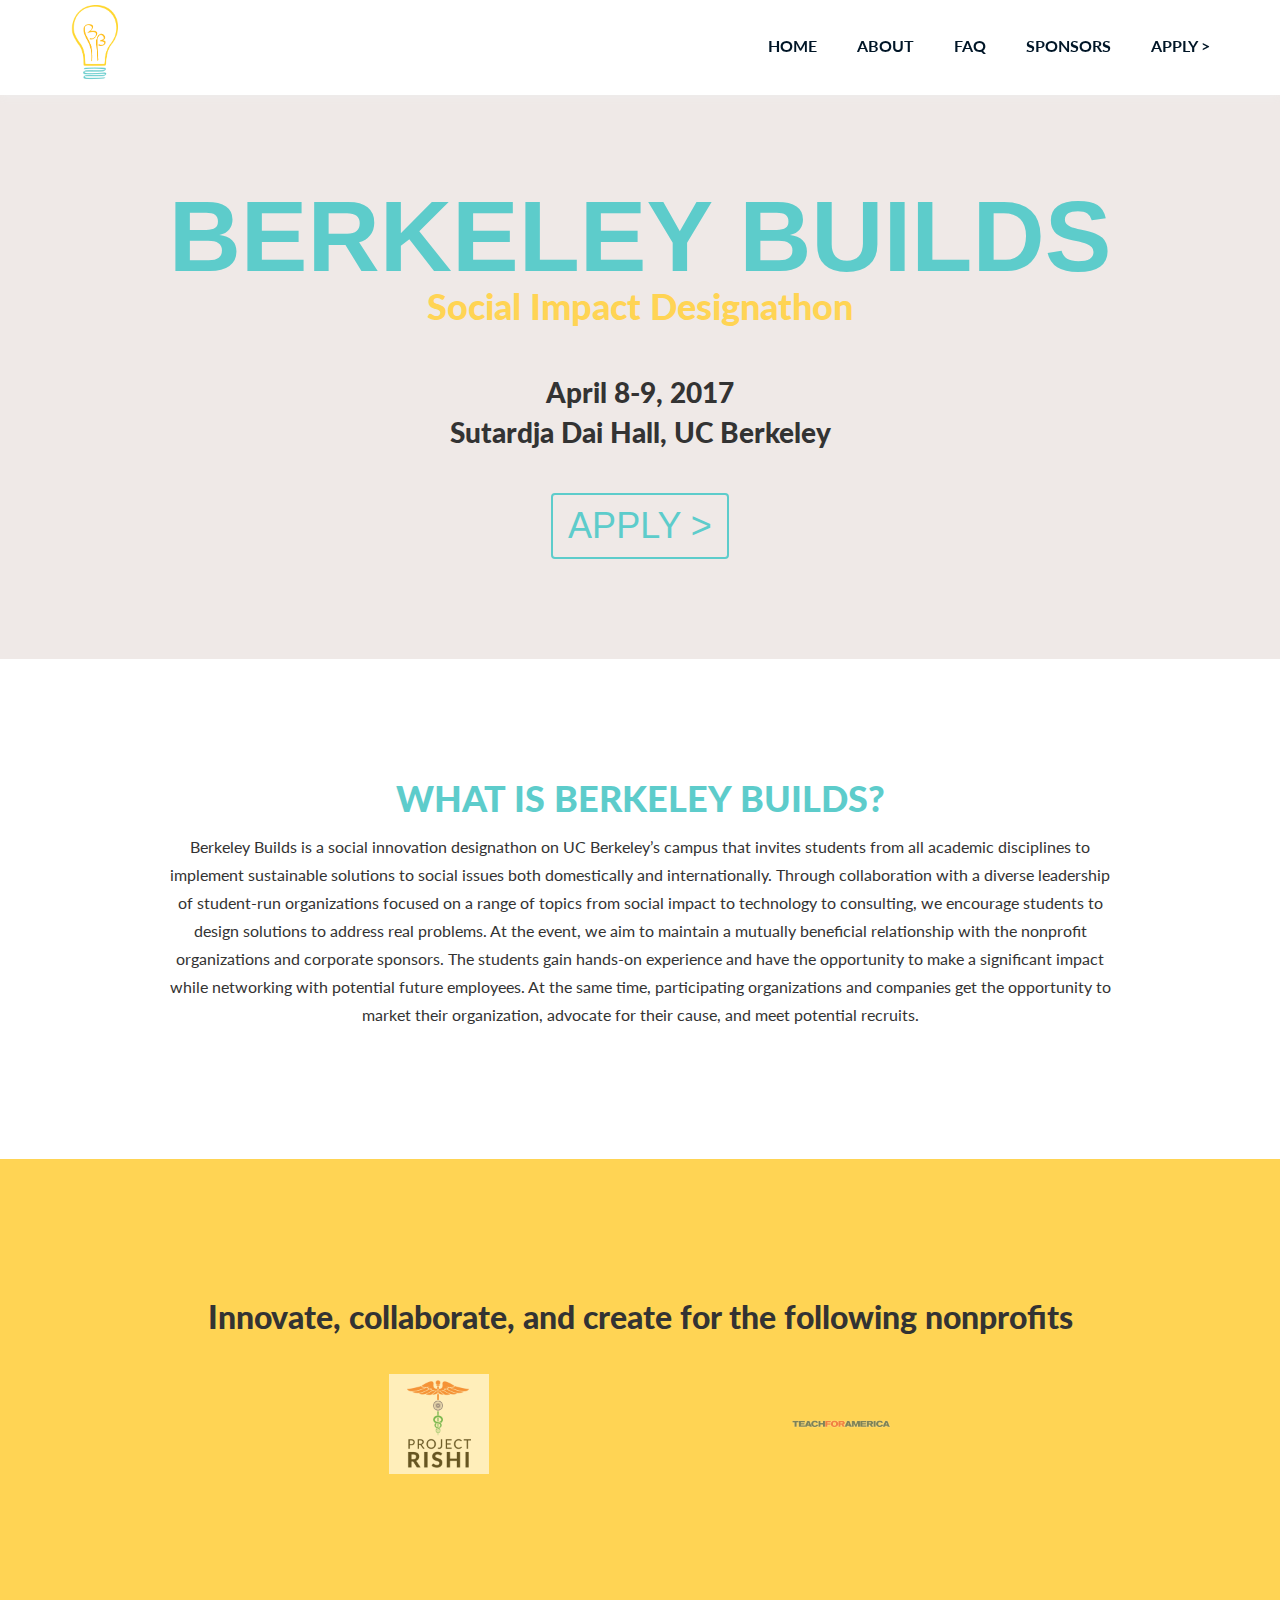
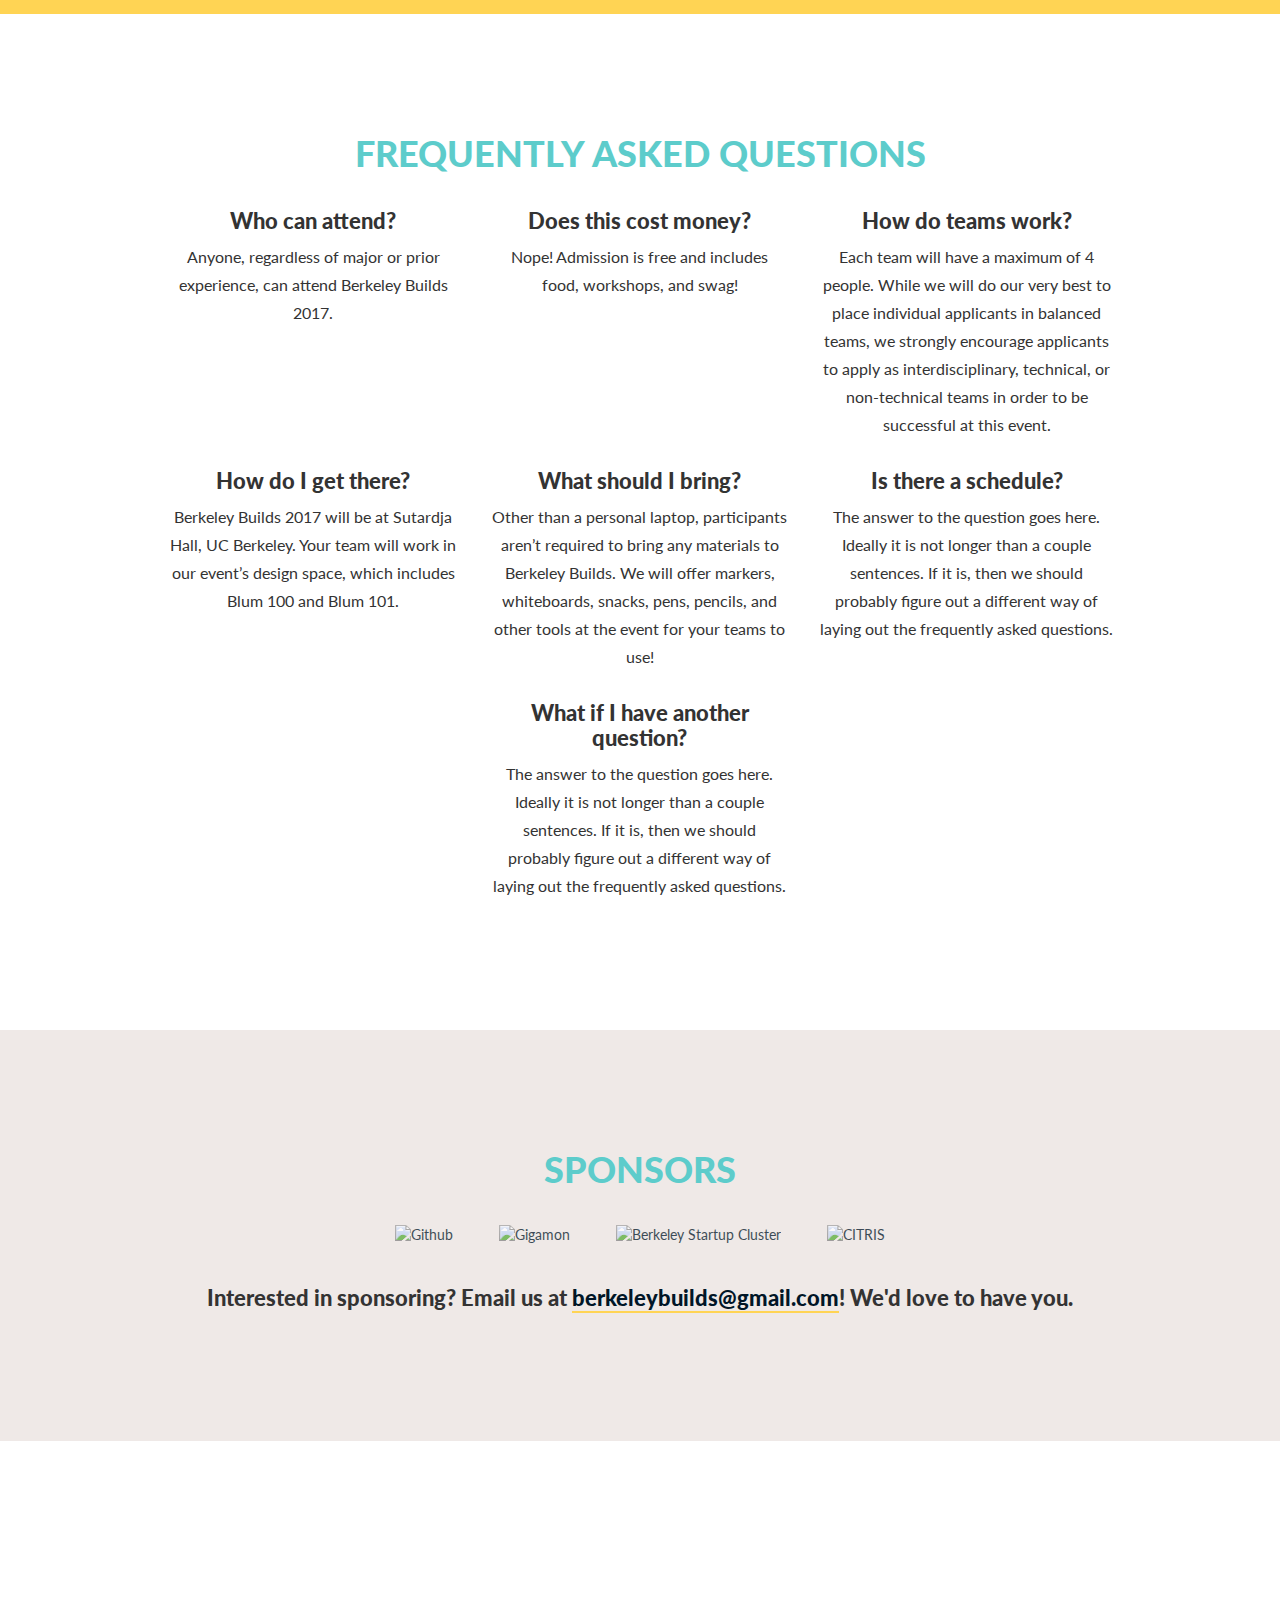
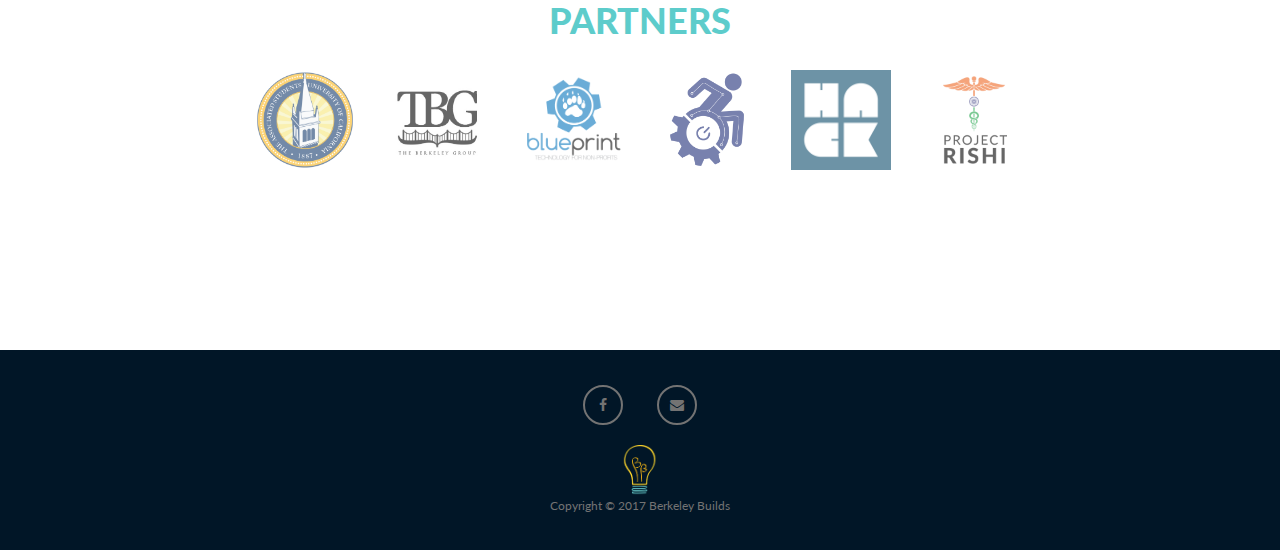
==== commit 817e2432: "Fill in FAQ and add in Typeform link" ====
--- a/index.html
+++ b/index.html
@@ -3,9 +3,9 @@
 <head>
   <!-- General Meta -->
   <meta charset="utf-8">
-  <meta name="description" content="Berkley Builds: Social Impact Designathon">
+  <meta name="description" content="Berkeley Builds: Social Impact Designathon">
   <meta name="viewport" content="width=device-width, initial-scale=1">
-  <title>Berkley Builds: Social Impact Designathon</title>
+  <title>Berkeley Builds: Social Impact Designathon</title>
 
   <!-- Stylesheets -->
   <link rel="stylesheet" href="css/bootstrap-theme.min.css">
@@ -35,13 +35,14 @@
           <li><a href="#about">ABOUT</a></li>
           <li><a href="#faq">FAQ</a></li>
           <li><a href="#sponsors">SPONSORS</a></li>
-          <li><a href="https://www.typeform.com">APPLY ></a></li>
+          <li><a href="https://berkeleybuilds.typeform.com/to/EeylWa">APPLY ></a></li>
         </ul>
       </div>
     </div>
   </nav>
 
   <div class="home-container" id="home">
+    <div class="home-shade"></div>
     <div class="container">
       <section class="home row">
         <div class="col-md-12 text-center">
@@ -49,7 +50,7 @@
           <h2 class="home-sub-title"> Social Impact Designathon </h2>
           <h3 class="home-info"> April 8-9, 2017 </h3>
           <h3 class="home-info"> Sutardja Dai Hall, UC Berkeley </h3>
-          <a class="home-apply-button" href="https://www.typeform.com">APPLY ></a>
+          <a class="home-apply-button" href="https://berkeleybuilds.typeform.com/to/EeylWa">APPLY ></a>
         </div>
       </section>
     </div>
@@ -82,12 +83,9 @@
         <div class="section-body">
           <h2 class="nonprofit-title">Innovate, collaborate, and create for the following nonprofits</h2>
           <a class="nonprofit rishi-logo" href="http://www.projectrishi.org" target="_blank"></a>
-          <a class="nonprofit acumen-logo" href="http://acumen.org" target="_blank"></a>
-          <a class="nonprofit back_to_the_roots-logo" href="https://backtotheroots.com" target="_blank"></a>
-          <a class="nonprofit bawar-logo" href="https://www.bawar.org" target="_blank"></a>
-          <a class="nonprofit easy_does_it-logo" href="http://www.easydoesitservices.org" target="_blank"></a>
-          <a class="nonprofit root_and_rebound-logo" href="http://www.rootandrebound.org" target="_blank"></a>
-          <a class="nonprofit teach_for_america-logo" href="http://www.rootandrebound.org" target="_blank"></a>
+          <a class="nonprofit health_leads-logo" href="https://healthleadsusa.org/" target="_blank"></a>
+          <a class="nonprofit ceri-logo" href="http://cerieastbay.org/web3/index.php" target="_blank"></a>
+          <a class="nonprofit teach_for_america-logo" href="https://www.teachforamerica.org" target="_blank"></a>
         </div>
       </section>
     </div>
@@ -97,16 +95,58 @@
     <section id="faq">
       <div class="section-body">
         <h1 class="solo-title">FREQUENTLY ASKED QUESTIONS</h1>
-        <h3>Who can attend?</h3>
-        <h3>Does this cost money?</h3>
-        <h3>How do teams work?</h3>
-        <h3>What can my team build?</h3>
-        <h3>What if my strengths are technical?</h3>
-        <h3>What if my strengths are non-technical?</h3>
-        <h3>How do I get there?</h3>
-        <h3>What should I bring?</h3>
-        <h3>Is there a schedule?</h3>
-        <h3>What if I have another question?</h3>
+        <div class="row">
+          <div class="col-sm-12 col-md-4">
+            <h3>Who can attend?</h3>
+            <p>
+              Anyone, regardless of major or prior experience, can attend Berkeley Builds 2017.
+            </p>
+          </div>
+          <div class="col-sm-12 col-md-4">
+            <h3>Does this cost money?</h3>
+            <p>
+              Nope! Admission is free and includes food, workshops, and swag!
+            </p>
+          </div>
+          <div class="col-sm-12 col-md-4">
+            <h3>How do teams work?</h3>
+            <p>
+              Each team will have a maximum of 4 people. While we will do our very best to place individual applicants in balanced teams, we strongly encourage applicants to apply as interdisciplinary, technical, or non-technical teams in order to be successful at this event.
+            </p>
+          </div>
+        </div>
+        <div class="row">
+          <div class="col-sm-12 col-md-4">
+            <h3>How do I get there?</h3>
+            <p>
+               Berkeley Builds 2017 will be at Sutardja Hall, UC Berkeley. Your team will work in our event’s design space, which includes Blum 100 and Blum 101.
+            </p>
+          </div>
+          <div class="col-sm-12 col-md-4">
+            <h3>What should I bring?</h3>
+            <p>
+              Other than a personal laptop, participants aren’t required to bring any materials to Berkeley Builds. We will offer markers, whiteboards, snacks, pens, pencils, and other tools at the event for your teams to use!
+            </p>
+          </div>
+          <div class="col-sm-12 col-md-4">
+            <h3>Is there a schedule?</h3>
+            <p>
+              The answer to the question goes here. Ideally it is not longer than a couple
+              sentences. If it is, then we should probably figure out a different way of laying
+              out the frequently asked questions.
+            </p>
+          </div>
+        </div>
+        <div class="row">
+          <div class="col-sm-12 col-md-4 col-md-offset-4">
+            <h3>What if I have another question?</h3>
+            <p>
+              The answer to the question goes here. Ideally it is not longer than a couple
+              sentences. If it is, then we should probably figure out a different way of laying
+              out the frequently asked questions.
+            </p>
+          </div>
+        </div>
       </div>
     </section>
   </div>
@@ -120,6 +160,7 @@
             <a href="https://github.com" target="_blank"><img src="img/sponsors/github.png" alt="Github"></img></a>
             <a href="https://gigamon.com" target="_blank"><img src="img/sponsors/gigamon.jpg" alt="Gigamon"></img></a>
             <a href="https://berkeleystartupcluster.com" target="_blank"><img src="img/sponsors/bsc.jpg" alt="Berkeley Startup Cluster"></img></a>
+            <a href="https://http://citris-uc.org" target="_blank"><img src="img/sponsors/citris.png" alt="CITRIS"></img></a>
           </div>
           <h3>Interested in sponsoring? Email us at <a href="mailto:berkeleybuilds@gmail.com?subject=Berkeley%20Builds%202016%20Sponsorship/Partnership%20Inquiry">berkeleybuilds@gmail.com</a>! We'd love to have you.</h3>
         </div>
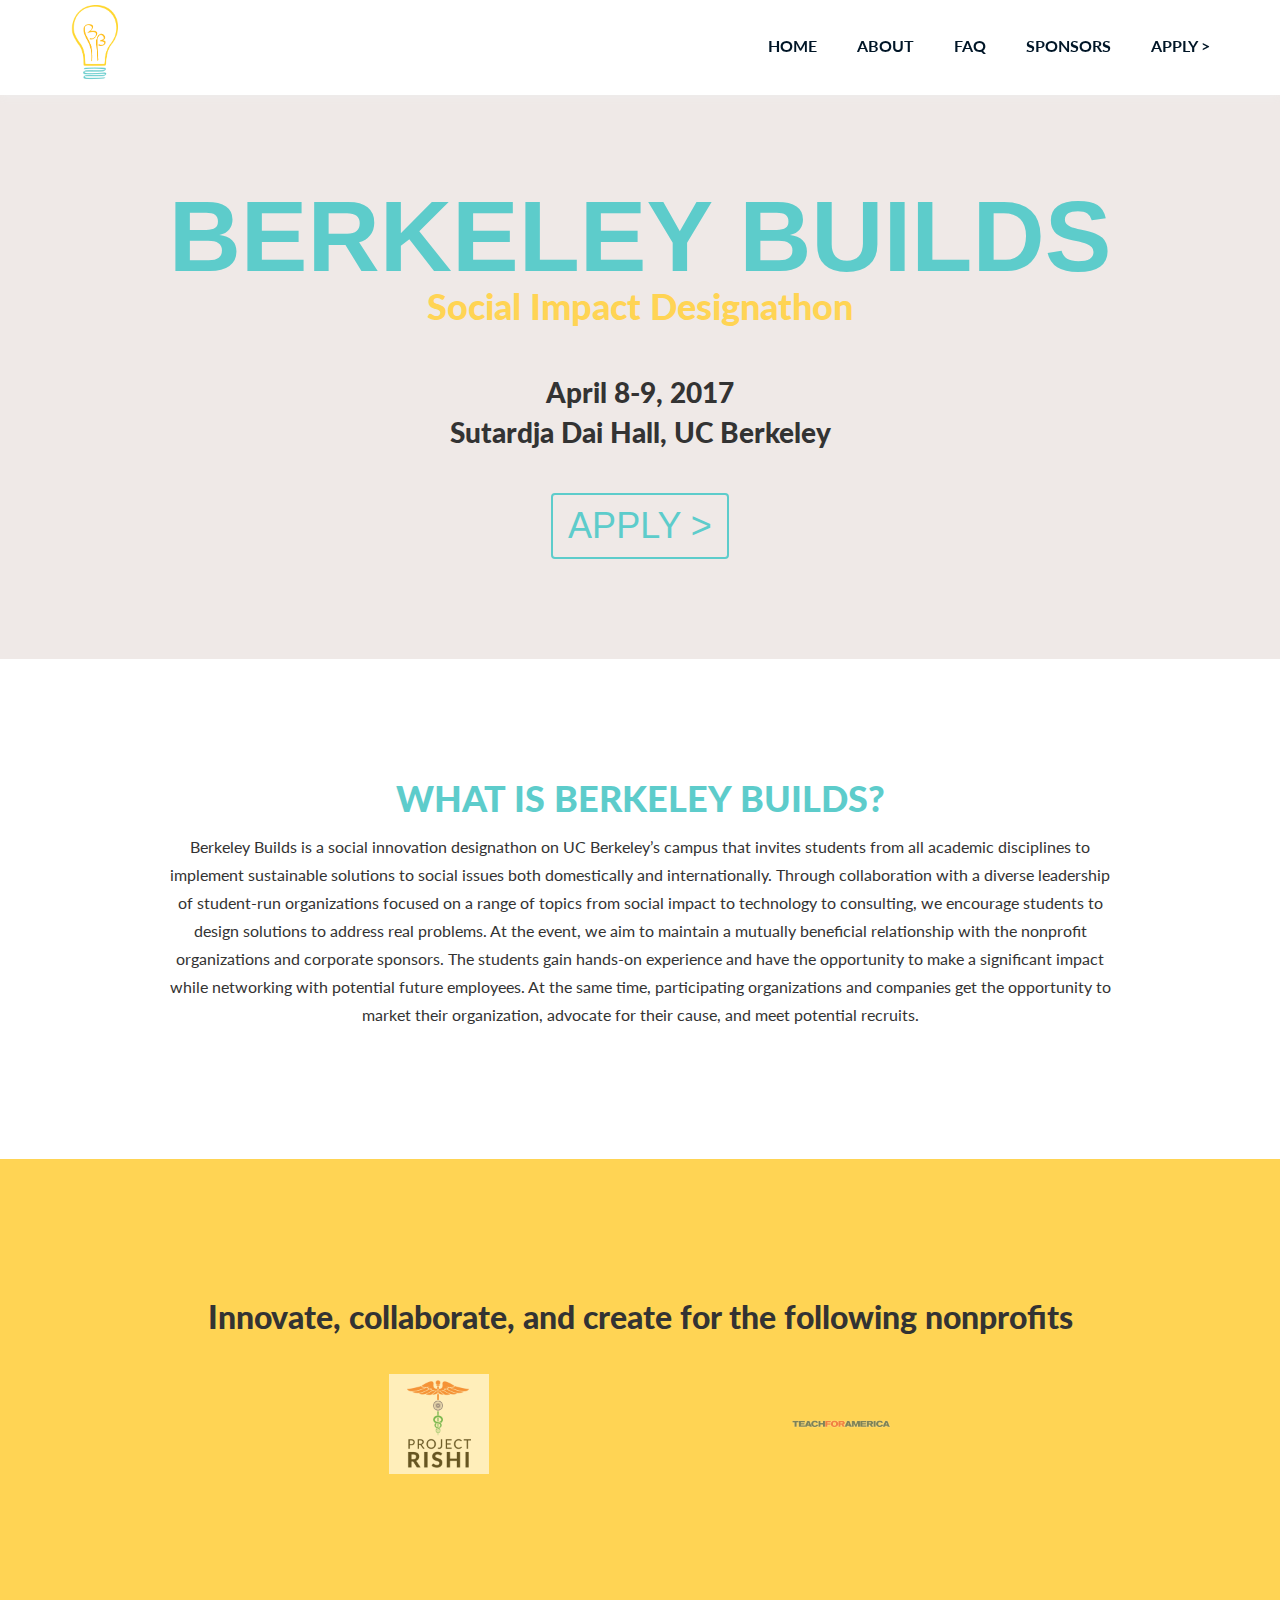
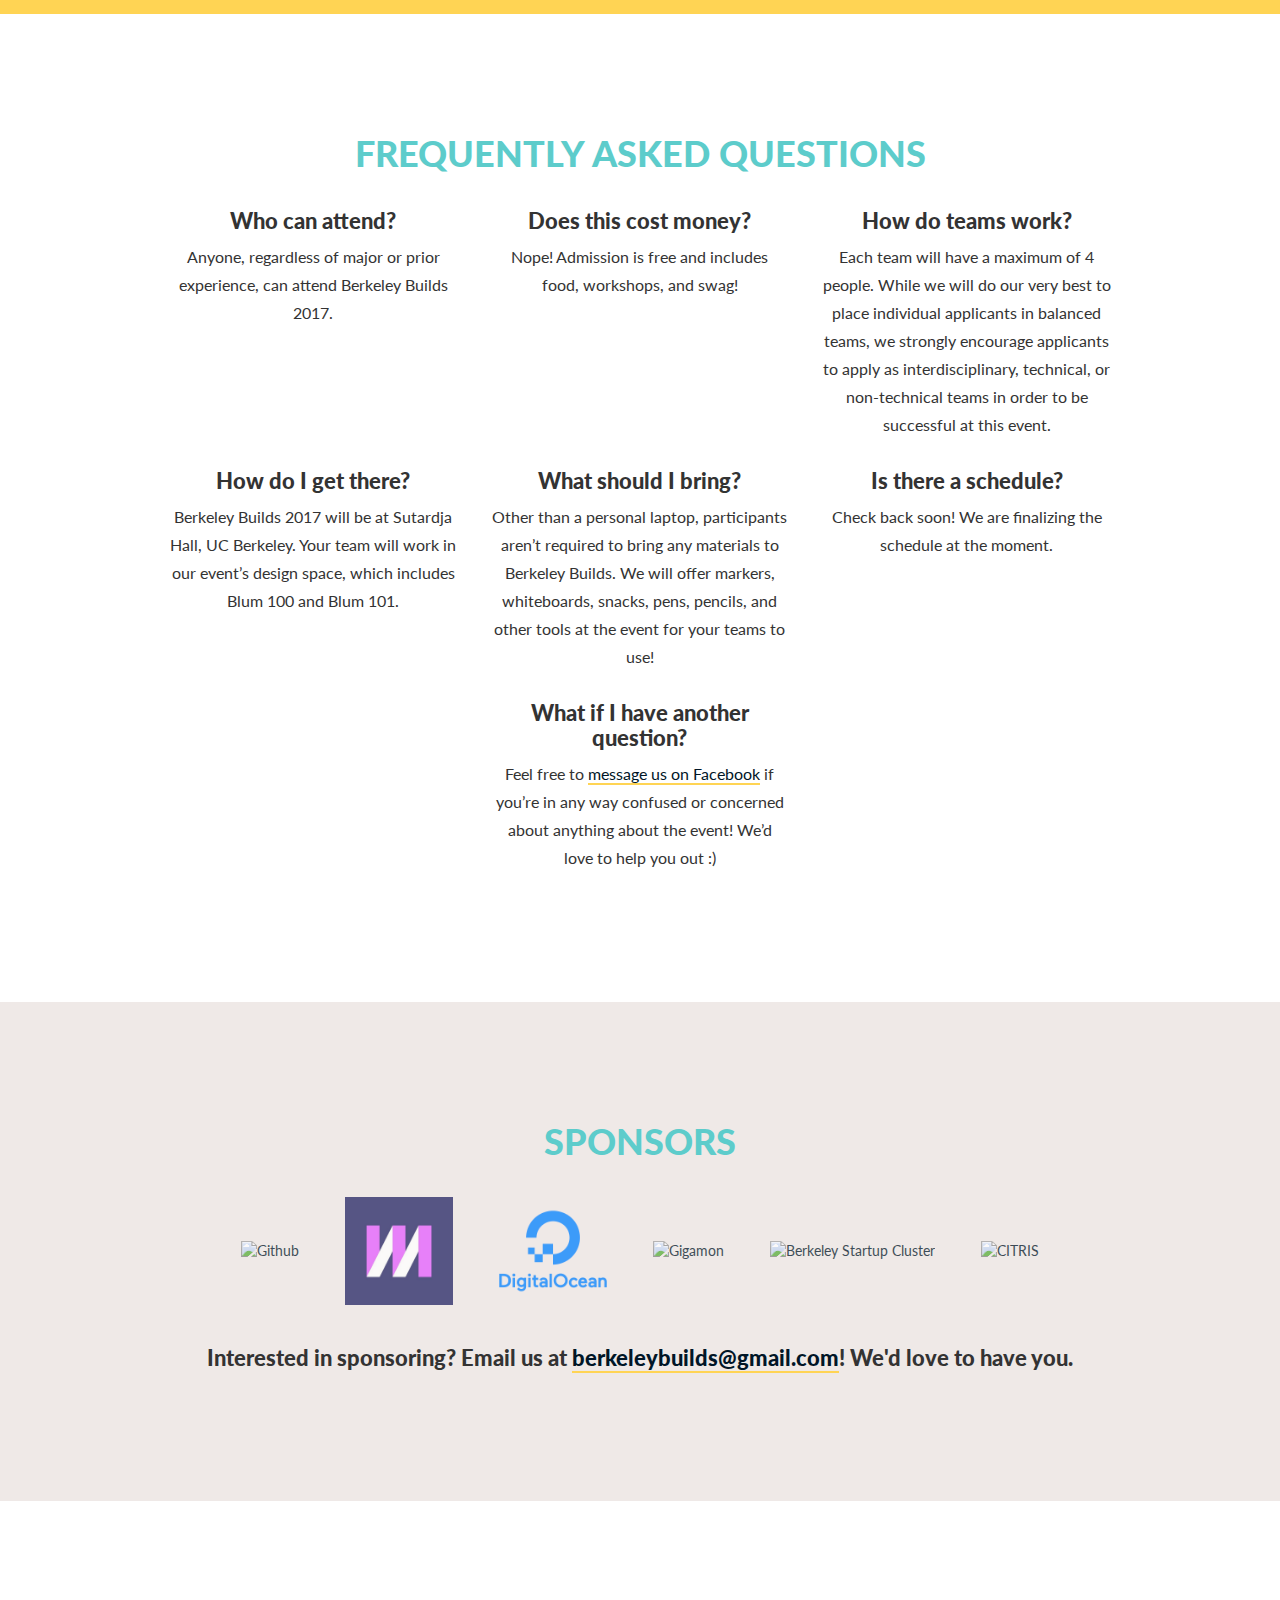
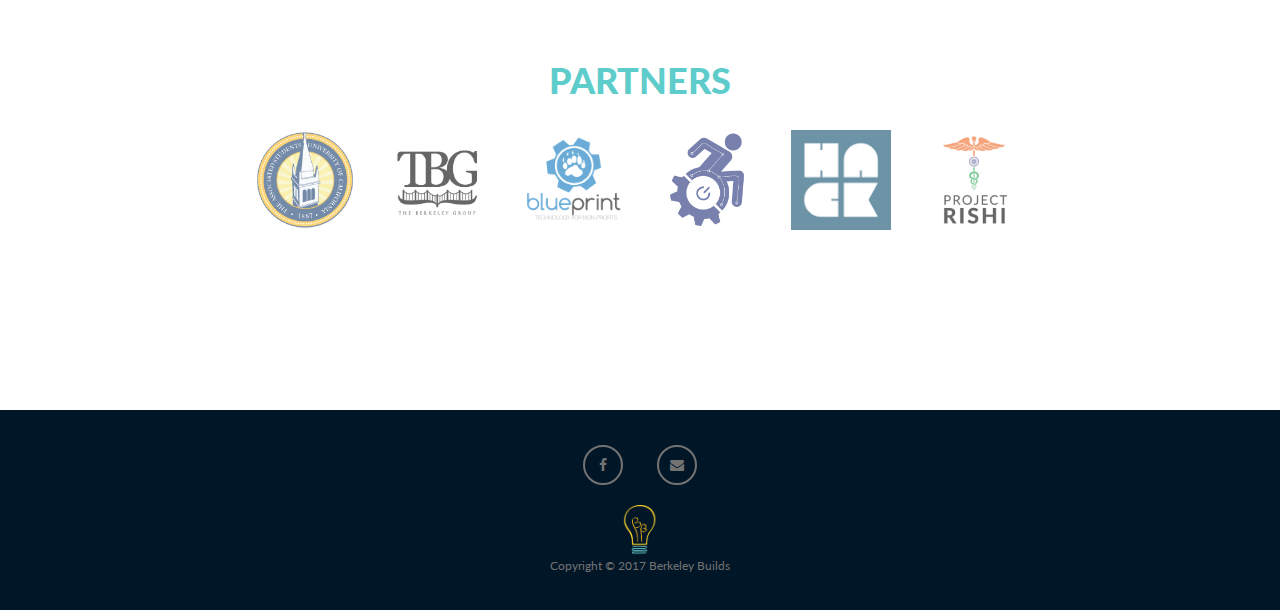
==== commit 975fe4bb: "Add mixmax and digitalocean as sponsors" ====
--- a/index.html
+++ b/index.html
@@ -131,9 +131,7 @@
           <div class="col-sm-12 col-md-4">
             <h3>Is there a schedule?</h3>
             <p>
-              The answer to the question goes here. Ideally it is not longer than a couple
-              sentences. If it is, then we should probably figure out a different way of laying
-              out the frequently asked questions.
+              Check back soon! We are finalizing the schedule at the moment.
             </p>
           </div>
         </div>
@@ -141,9 +139,7 @@
           <div class="col-sm-12 col-md-4 col-md-offset-4">
             <h3>What if I have another question?</h3>
             <p>
-              The answer to the question goes here. Ideally it is not longer than a couple
-              sentences. If it is, then we should probably figure out a different way of laying
-              out the frequently asked questions.
+               Feel free to <a href="https://www.facebook.com/berkeleybuilds">message us on Facebook</a> if you’re in any way confused or concerned about anything about the event! We’d love to help you out :)
             </p>
           </div>
         </div>
@@ -158,6 +154,8 @@
           <h1 class="solo-title">Sponsors</h1>
           <div class="sponsor-grid">
             <a href="https://github.com" target="_blank"><img src="img/sponsors/github.png" alt="Github"></img></a>
+            <a href="https://mixmax.com" target="_blank"><img src="img/sponsors/mixmax.jpg" alt="Mixmax"></img></a>
+            <a href="https://www.digitalocean.com" target="_blank"><img src="img/sponsors/digitalocean.png" alt="Digital Ocean"></img></a>
             <a href="https://gigamon.com" target="_blank"><img src="img/sponsors/gigamon.jpg" alt="Gigamon"></img></a>
             <a href="https://berkeleystartupcluster.com" target="_blank"><img src="img/sponsors/bsc.jpg" alt="Berkeley Startup Cluster"></img></a>
             <a href="https://http://citris-uc.org" target="_blank"><img src="img/sponsors/citris.png" alt="CITRIS"></img></a>
